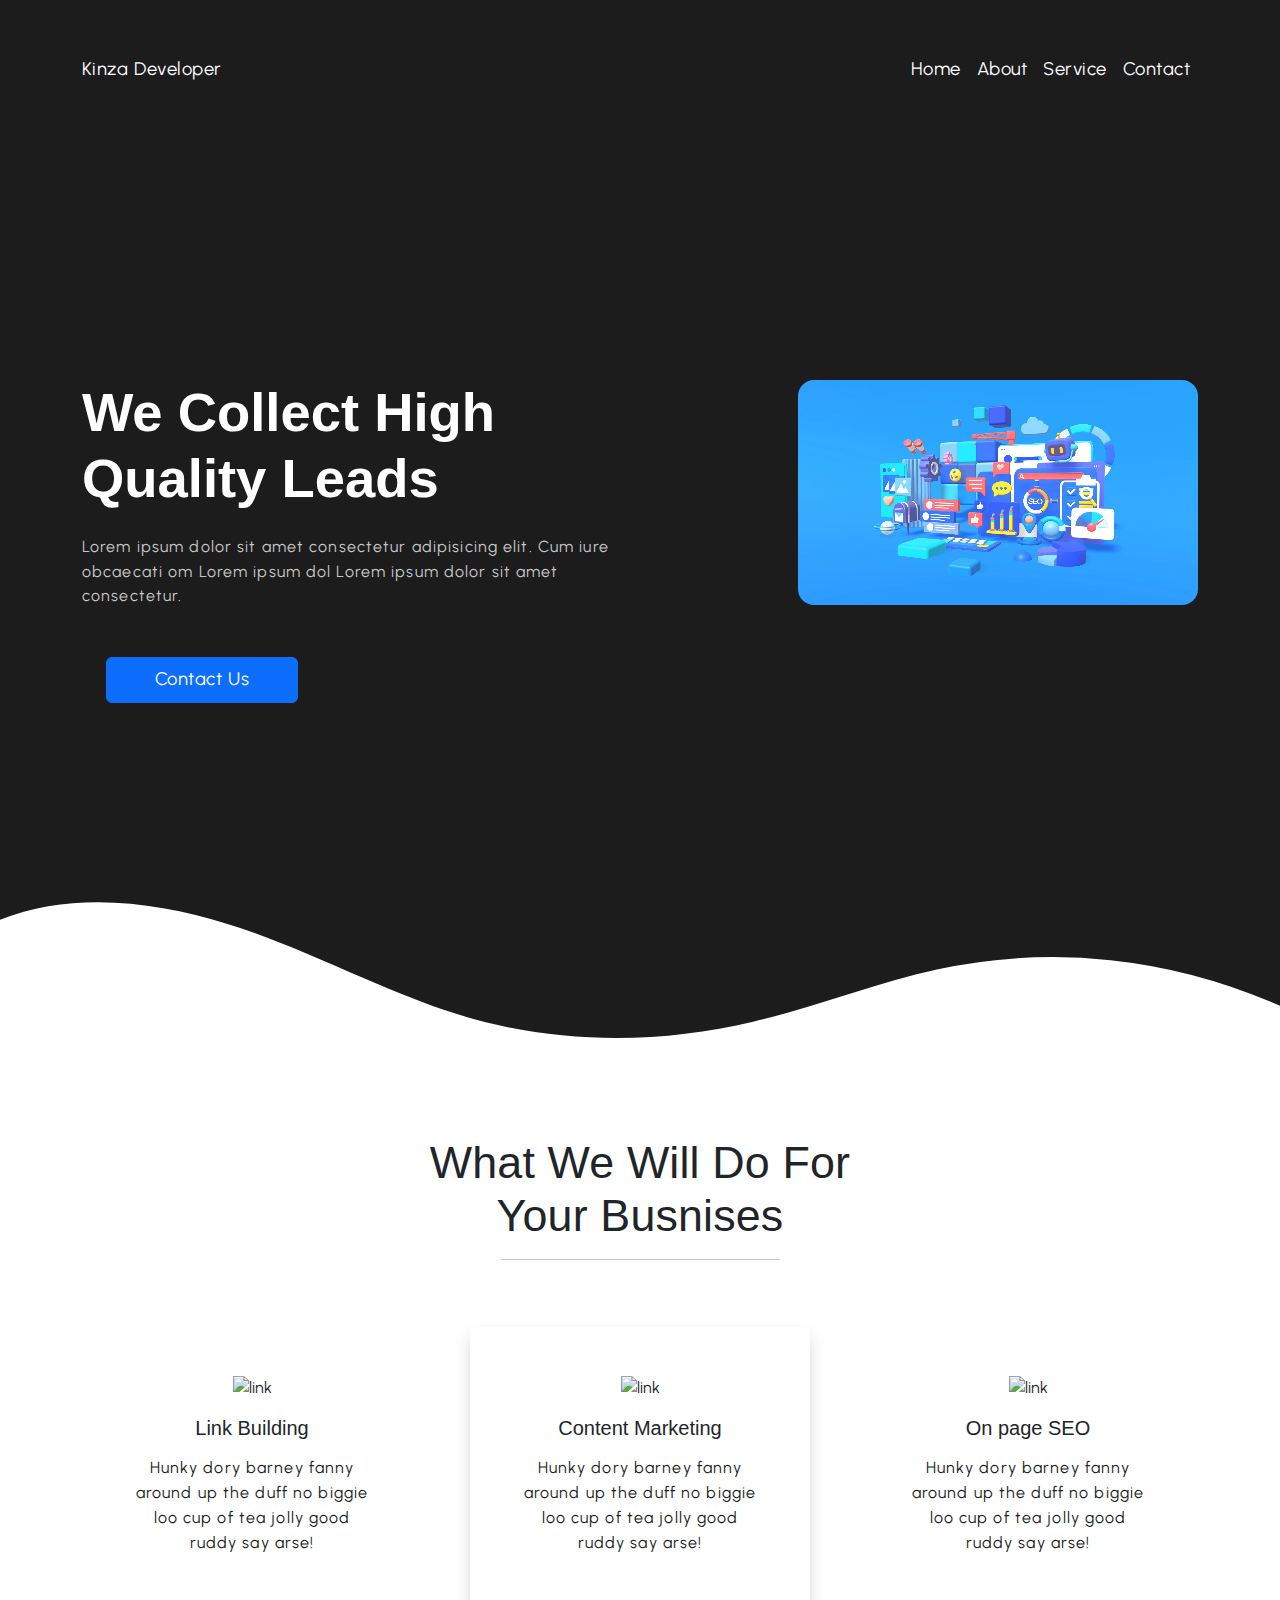
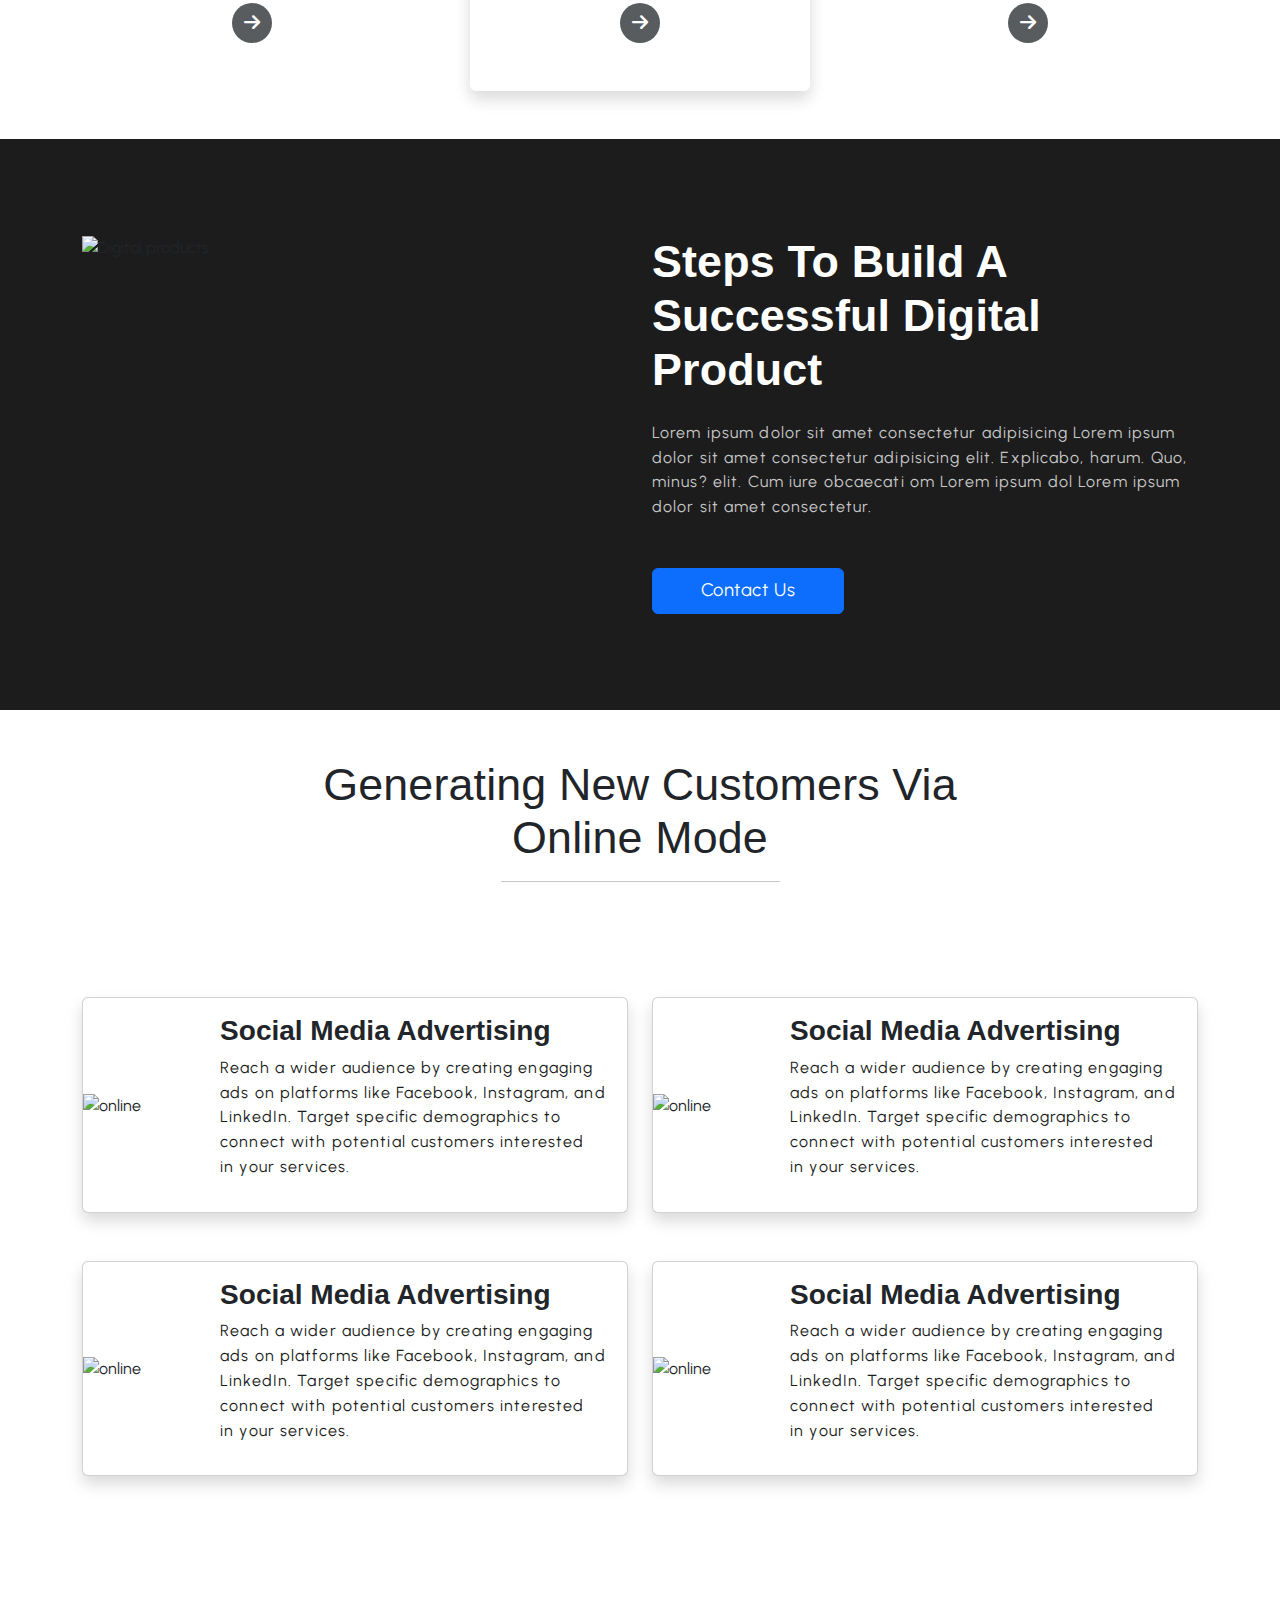
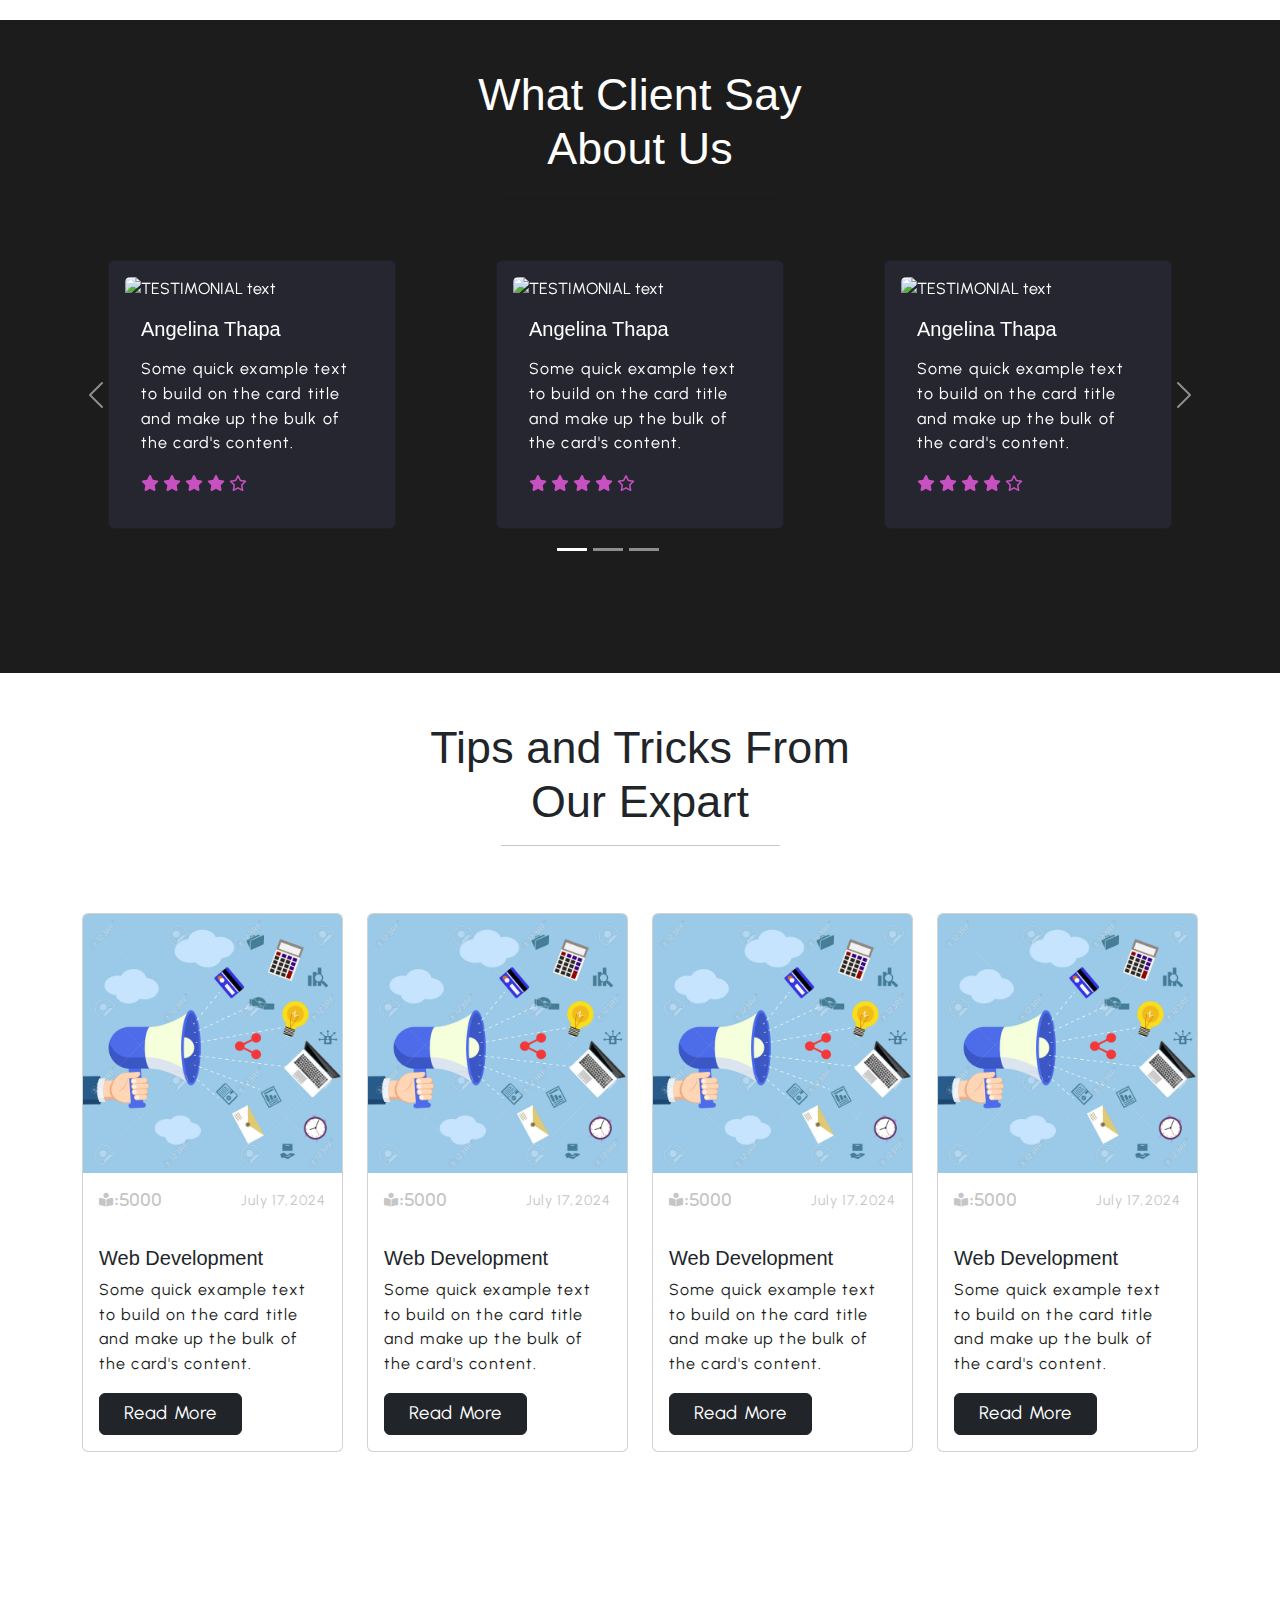
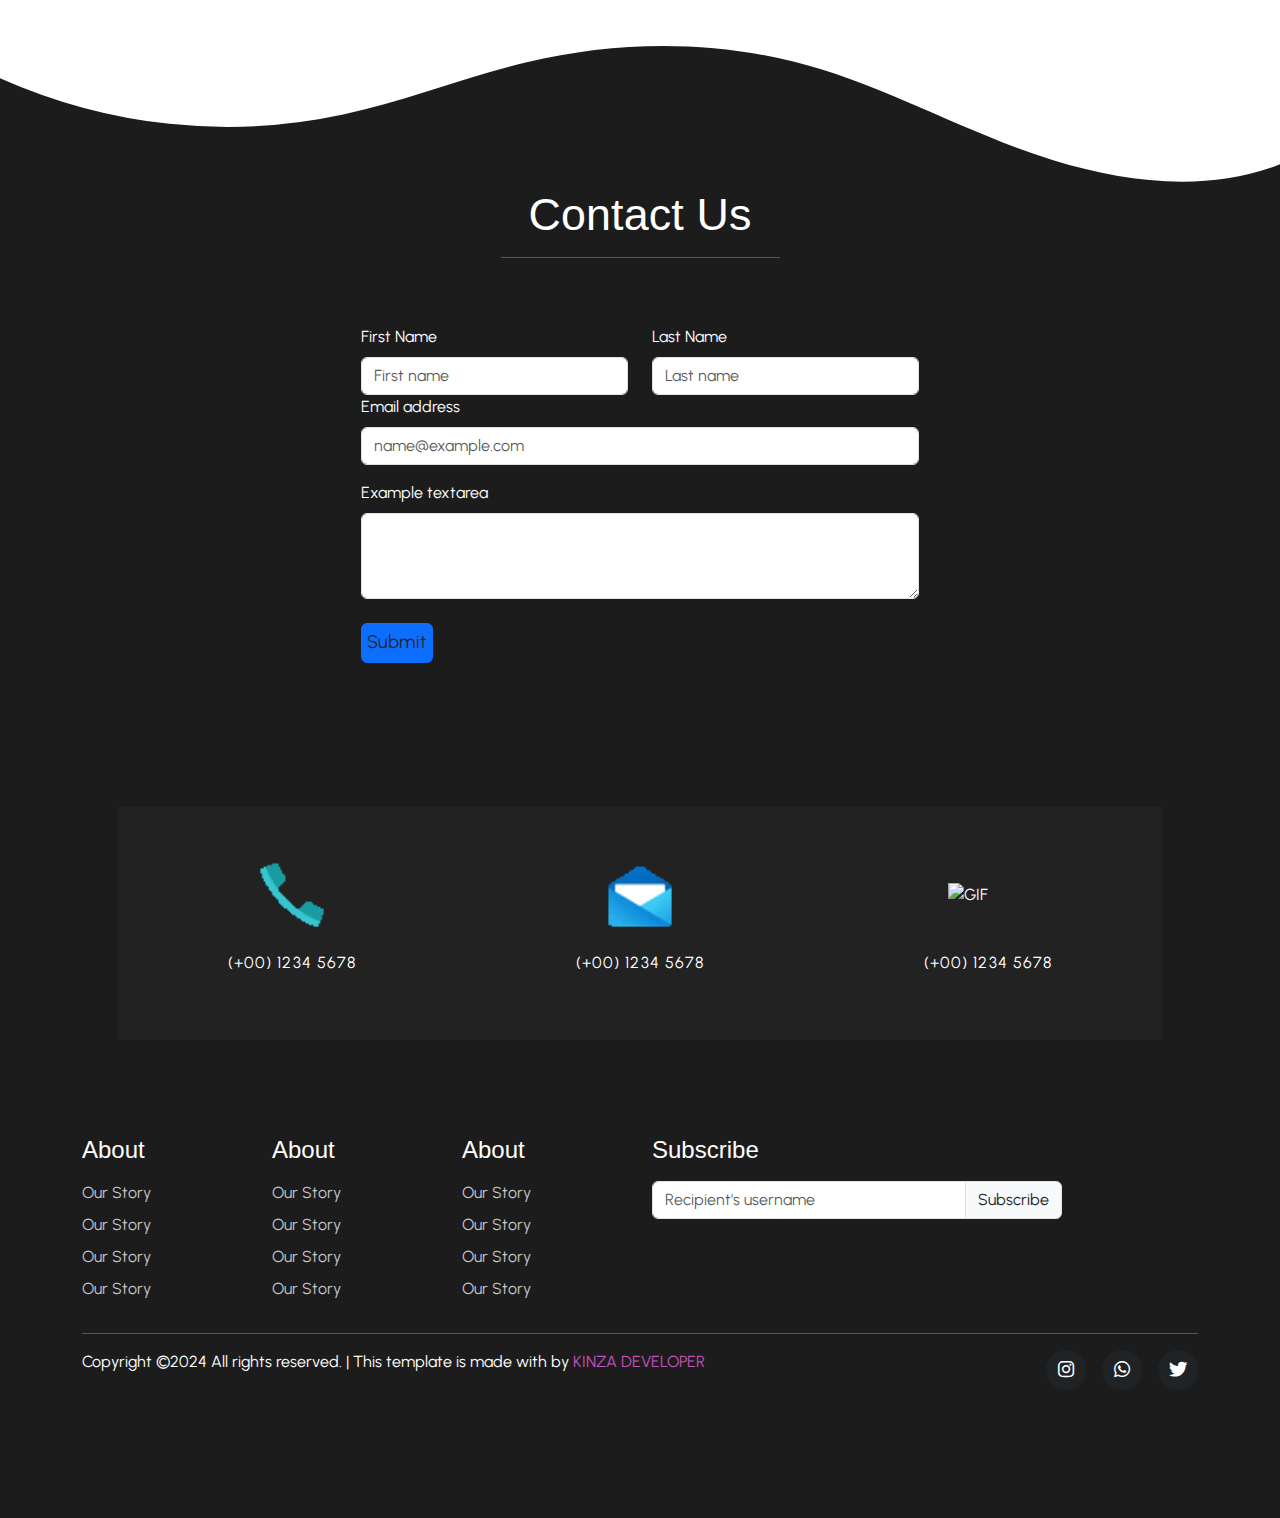
==== index.html @ 083bad45 "initiate the project" ====
<!DOCTYPE html>
<html lang="en">

<head>
    <meta charset="UTF-8">
    <meta name="viewport" content="width=device-width, initial-scale=1.0">
    <title>Bootstrap website</title>
    <!-- STYLE LINK CSS -->
    <link rel="stylesheet" href="assets/css/styles.css">
    <!-- STYLE LINK CSS -->

    <!-- BOOTSTRAP CDN LINK -->
    <link href="https://cdn.jsdelivr.net/npm/bootstrap@5.3.3/dist/css/bootstrap.min.css" rel="stylesheet"
        integrity="sha384-QWTKZyjpPEjISv5WaRU9OFeRpok6YctnYmDr5pNlyT2bRjXh0JMhjY6hW+ALEwIH" crossorigin="anonymous">
    <!-- BOOTSTRAP CDN LINK -->

    <!-- FONT AWESOM -->
    <link rel="stylesheet" href="https://cdnjs.cloudflare.com/ajax/libs/font-awesome/6.5.2/css/all.min.css">
    <!-- FONT AWESOM -->

    <!-- GOOGLE FONT LINK-->
    <link rel="preconnect" href="https://fonts.googleapis.com">
    <link rel="preconnect" href="https://fonts.gstatic.com" crossorigin>
    <link href="https://fonts.googleapis.com/css2?family=Urbanist:ital,wght@0,100..900;1,100..900&display=swap"
        rel="stylesheet">
    <!-- GOOGLE FONT LINK-->
</head>

<body>
    <!-- NAVBAR START -->
    <nav class="navbar navbar-expand-lg bg-color py-5 pt-lg-5">
        <div class="container">
            <a class="navbar-brand text-white" href="#">Kinza Developer</a>
            <button class="navbar-toggler" type="button" data-bs-toggle="collapse"
                data-bs-target="#navbarSupportedContent" aria-controls="navbarSupportedContent" aria-expanded="false"
                aria-label="Toggle navigation">
                <span class="navbar-toggler-icon"></span>
            </button>
            <div class="collapse navbar-collapse" id="navbarSupportedContent">
                <ul class="navbar-nav ms-auto mb-2 mb-lg-0">
                    <li class="nav-item">
                        <a class="nav-link active" aria-current="page" href="/Home.html">Home</a>
                    </li>
                    <li class="nav-item">
                        <a class="nav-link text-capitalize" href="/About.html">About</a>
                    </li>

                    <li class="nav-item">
                        <a class="nav-link text-capitalize" href="#online-section">Service</a>
                    </li>

                    <li class="nav-item">
                        <a class="nav-link text-capitalize" href="./contact.html">Contact</a>
                    </li>
                </ul>
            </div>
        </div>
    </nav>
    <!-- NAVBAR END -->

    <!-- HERO SECTION START -->
    <section class="bg-main bg-color hero-section">
        <div class="container">
            <div class="row mb-5">
                <div
                    class="mt-5 mt-lg-0 text-center text-lg-start order-lg-0 order-1 col-12 col-md-12 col-lg-6 d-flex flex-column justify-content-center align-item-start">
                    <h1 class="text-capitalize fw-bolder text-white">We collect high quality leads</h1>
                    <p class="mt-3 mb-5 para-width text-light-grey">Lorem ipsum dolor sit amet consectetur adipisicing
                        elit. Cum iure obcaecati om Lorem ipsum dol
                        Lorem ipsum dolor sit amet consectetur.</p>
                    <div class="text-center w-100 text-md-start">
                        <button class="text-capitalize btn btn-primary px-5 py-2 mt-0 mx-4 mb-5" data-bs-toggle="tooltip"
                            data-bs-title="contact us">contact us</button>
                    </div>
                </div>
                <!-- HERO SECTION IMAGE -->
                <div class="col-12 col-md-12 col-lg-6 order-lg-1 order-0">
                    <div class="text-center text-lg-end">
                        <video autoplay loop muted class="hero-video-section">
                            <source src="assets/imgs/hero.mp4" type="video/mp4">
                            <img src="assets/imgs/fallback.jpg" alt="Your browser does not support the video tag">
                        </video>

                    </div>
                </div>
                <!-- HERO SECTION IMAGE -->
            </div>
        </div>
        </div>
        <!-- SHAPE DIVIDER -->
        <div class="custom-shape-divider-bottom-1721116298">
            <svg data-name="Layer 1" xmlns="http://www.w3.org/2000/svg" viewBox="0 0 1200 120"
                preserveAspectRatio="none">
                <path
                    d="M321.39,56.44c58-10.79,114.16-30.13,172-41.86,82.39-16.72,168.19-17.73,250.45-.39C823.78,31,906.67,72,985.66,92.83c70.05,18.48,146.53,26.09,214.34,3V0H0V27.35A600.21,600.21,0,0,0,321.39,56.44Z"
                    class="shape-fill"></path>
            </svg>
        </div>
        <!-- SHAPE DIVIDER -->
    </section>
    <!-- HERO SECTION END -->



    <!-- SERVICES SECTION START -->
    <section class="services-section">
        <div class="container text-center common-title fw-bold">
            <h2 class="common-heading">What We Will Do For <br>Your Busnises</h2>
            <hr class="w-25 mx-auto">
        </div>
        <div class="container mt-5">
            <div class="row g-5">
                <div class="col-12 col-lg-4 col-md-12">
                    <div class="text-center card-box rounded-2 p-5">
                        <img src="assets/imgs/link.gif" alt="link" class="img-fluid" width="200px">
                        <h5 class="my-3 fw-normal">Link Building</h5>
                        <p class="mb-5"> Hunky dory barney fanny around up the duff no biggie loo cup of tea jolly good
                            ruddy say arse!
                        </p>
                        </p>
                        <div class="d-flex align-items-center justify-content-center">
                            <a href="#services"
                                class="icon-span rounded-circle d-flex align-items-center justify-content-center">
                                <i class="fa-solid fa-arrow-right"></i>
                            </a>
                        </div>
                    </div>
                </div>
                <div class="col-12 col-lg-4 col-md-12">
                    <div class="text-center card-box rounded-2 p-5 shadow">
                        <img src="assets/imgs/speaker.gif" alt="link" class="img-fluid" width="200px">
                        <h5 class="my-3 fw-normal">Content Marketing</h5>
                        <p class="mb-5"> Hunky dory barney fanny around up the duff no biggie loo cup of tea jolly good
                            ruddy say arse!
                        </p>
                        </p>
                        <div class="d-flex align-items-center justify-content-center">
                            <a href="#services"
                                class="icon-span rounded-circle d-flex align-items-center justify-content-center">
                                <i class="fa-solid fa-arrow-right"></i>
                            </a>
                        </div>
                    </div>
                </div>
                <div class="col-12 col-lg-4 col-md-12">
                    <div class="text-center card-box rounded-2 p-5">
                        <img src="assets/imgs/seo.gif" alt="link" class="img-fluid" width="200px">
                        <h5 class="my-3 fw-normal">On page SEO</h5>
                        <p class="mb-5"> Hunky dory barney fanny around up the duff no biggie loo cup of tea jolly good
                            ruddy say arse!
                        </p>
                        </p>
                        <div class="d-flex align-items-center justify-content-center">
                            <a href="#services"
                                class="icon-span rounded-circle d-flex align-items-center justify-content-center">
                                <i class="fa-solid fa-arrow-right"></i>
                            </a>
                        </div>
                    </div>
                </div>
            </div>
        </div>
    </section>
    <!-- SERVICES SECTION END-->

    <!-- DIGITAL PRODUCT SHOWCASE START -->
    <section class="bg-color more-info-section">
        <div class="container">
            <div class="row">
                <!-- HERO SECTION IMAGE -->
                <div class="col-12 col-md-12 col-lg-6 img-section">
                    <figure>
                        <img src="assets/imgs/phone.gif" alt="Digital products" class="img-fluid">
                    </figure>
                </div>

                <!-- HERO SECTION IMAGE -->
                <div class="col-12 col-md-12 col-lg-6 d-flex flex-column justify-content-center align-item-start">
                    <h1 class="text-capitalize fw-bolder text-white common-heading">Steps To Build A Successful Digital
                        Product</h1>
                    <p class="mt-3 mb-5 para-width text-light-grey">Lorem ipsum dolor sit amet consectetur adipisicing
                        Lorem ipsum dolor sit amet consectetur adipisicing elit. Explicabo, harum. Quo, minus?
                        elit. Cum iure obcaecati om Lorem ipsum dol
                        Lorem ipsum dolor sit amet consectetur.</p>
                    <div class="text-center w-100 text-md-start">
                        <button class="text-capitalize btn btn-primary px-5 py-2" data-bs-toggle="tooltip"
                            data-bs-title="contact us">contact us</button>
                    </div>
                </div>

            </div>
        </div>
        </div>
    </section>

    <!-- DIGITAL PRODUCT SHOWCASE END -->
    <!-- ONLINE MODE SECTION START -->
    <section class="common-section busnises-section" id="online-section">
        <div class="container text-center common-title fw-bold ">
            <h2 class="common-heading">Generating New Customers Via <br>Online Mode</h2>
            <hr class="w-25 mx-auto">
        </div>
        <div class="container">
            <div class="row ">
                <div class="col-lg-6 col-sm-12 col-md-12">
                    <div class="card mt-5 shadow">
                        <div class="d-flex align-items-center justify-content-center  py-3">
                            <div class="card-img">
                                <img src="assets/imgs/phone.gif" alt="online" class="img-fluid">
                            </div>
                            <div class="card-content">
                                <h3 class="text-capitalize fw-bold">Social Media Advertising</h3>
                                <p>Reach a wider audience by creating engaging ads on platforms like Facebook, Instagram,
                                    and LinkedIn. Target specific demographics to connect with potential customers
                                    interested in your services.</p>
                            </div>
                        </div>
                    </div>
                    <div class="card mt-5 shadow">
                        <div class="d-flex align-items-center justify-content-center  py-3">
                            <div class="card-img">
                                <img src="assets/imgs/phone.gif" alt="online" class="img-fluid">
                            </div>
                            <div class="card-content">
                                <h3 class="text-capitalize fw-bold">Social Media Advertising</h3>
                                <p>Reach a wider audience by creating engaging ads on platforms like Facebook, Instagram,
                                    and LinkedIn. Target specific demographics to connect with potential customers
                                    interested in your services.</p>
                            </div>
                        </div>
                    </div>
                </div>
                <div class="col-lg-6">
                    <div class="card mt-5 shadow">
                        <div class="d-flex align-items-center justify-content-center  py-3">
                            <div class="card-img">
                                <img src="assets/imgs/phone.gif" alt="online" class="img-fluid">
                            </div>
                            <div class="card-content">
                                <h3 class="text-capitalize fw-bold">Social Media Advertising</h3>
                                <p>Reach a wider audience by creating engaging ads on platforms like Facebook, Instagram,
                                    and LinkedIn. Target specific demographics to connect with potential customers
                                    interested in your services.</p>
                            </div>
                        </div>
                    </div>
                    <div class="card mt-5 shadow">
                        <div class="d-flex align-items-center justify-content-center  py-3">
                            <div class="card-img">
                                <img src="assets/imgs/phone.gif" alt="online" class="img-fluid">
                            </div>
                            <div class="card-content">
                                <h3 class="text-capitalize fw-bold">Social Media Advertising</h3>
                                <p>Reach a wider audience by creating engaging ads on platforms like Facebook, Instagram,
                                    and LinkedIn. Target specific demographics to connect with potential customers
                                    interested in your services.</p>
                            </div>
                        </div>
                    </div>
                </div>
            </div>
        </div>
        </div>
    </section>
    <!-- ONLINE MODE SECTION START -->
    <!-- TESTIMONIAL SECTION START -->
    <section class="common-section mb-5 pt-5 bg-color">
        <div class="container text-center common-title fw-bold ">
            <h2 class="common-heading text-white">What Client Say <br>About Us</h2>
            <hr class="w-25 mx-auto">
        </div>
        <div id="carouselExampleIndicators" class="carousel slide">
            <div class="carousel-indicators" style="bottom: -3rem; width: 65%;">
                <button type="button" data-bs-target="#carouselExampleIndicators" data-bs-slide-to="0" class="active"
                    aria-current="true" aria-label="Slide 1"></button>
                <button type="button" data-bs-target="#carouselExampleIndicators" data-bs-slide-to="1"
                    aria-label="Slide 2"></button>
                <button type="button" data-bs-target="#carouselExampleIndicators" data-bs-slide-to="2"
                    aria-label="Slide 3"></button>
            </div>
            <div class="carousel-inner">
                <div class="carousel-item active">
                    <div class="container">
                        <div class="row g-5">

                            <div class="col-12 col-lg-4">
                                <div class="d-flex justify-content-center align-items-center">
                                    <div class="card p-3" style="width: 18rem;">
                                        <img src="https://images.pexels.com/photos/3763188/pexels-photo-3763188.jpeg?auto=compress&cs=tinysrgb&w=1260&h=750&dpr=1"
                                            width="150px" class="card-img-top" alt="TESTIMONIAL text">
                                        <div class="card-body">
                                            <h5 class="card-title mb-3">Angelina Thapa</h5>
                                            <p class="card-text">Some quick example text to build on the card title and
                                                make up the bulk of the card's content.</p>
                                            <div class="mt-3">
                                                <i class="fa-solid fa-star"></i>
                                                <i class="fa-solid fa-star"></i>
                                                <i class="fa-solid fa-star"></i>
                                                <i class="fa-solid fa-star"></i>
                                                <i class="far fa-star"></i>
                                            </div>
                                        </div>
                                    </div>
                                </div>
                            </div>
                            <div class="col-12 col-lg-4">
                                <div class="d-flex justify-content-center align-items-center">
                                    <div class="card p-3" style="width: 18rem;">
                                        <img src="https://images.pexels.com/photos/3763188/pexels-photo-3763188.jpeg?auto=compress&cs=tinysrgb&w=1260&h=750&dpr=1"
                                            width="150px" class="card-img-top" alt="TESTIMONIAL text">
                                        <div class="card-body">
                                            <h5 class="card-title mb-3">Angelina Thapa</h5>
                                            <p class="card-text">Some quick example text to build on the card title and
                                                make up the bulk of the card's content.</p>
                                            <div class="mt-3">
                                                <i class="fa-solid fa-star"></i>
                                                <i class="fa-solid fa-star"></i>
                                                <i class="fa-solid fa-star"></i>
                                                <i class="fa-solid fa-star"></i>
                                                <i class="far fa-star"></i>
                                            </div>
                                        </div>
                                    </div>
                                </div>
                            </div>
                            <div class="col-12 col-lg-4">
                                <div class="d-flex justify-content-center align-items-center">
                                    <div class="card p-3" style="width: 18rem;">
                                        <img src="https://images.pexels.com/photos/3763188/pexels-photo-3763188.jpeg?auto=compress&cs=tinysrgb&w=1260&h=750&dpr=1"
                                            width="150px" class="card-img-top" alt="TESTIMONIAL text">
                                        <div class="card-body">
                                            <h5 class="card-title mb-3">Angelina Thapa</h5>
                                            <p class="card-text">Some quick example text to build on the card title and
                                                make up the bulk of the card's content.</p>
                                            <div class="mt-3">
                                                <i class="fa-solid fa-star"></i>
                                                <i class="fa-solid fa-star"></i>
                                                <i class="fa-solid fa-star"></i>
                                                <i class="fa-solid fa-star"></i>
                                                <i class="far fa-star"></i>
                                            </div>
                                        </div>
                                    </div>
                                </div>
                            </div>
                        </div>
                    </div>
                </div>
                <div class="carousel-item">
                    <div class="container">
                        <div class="row g-5">

                            <div class="col-12 col-lg-4">
                                <div class="d-flex justify-content-center align-items-center">
                                    <div class="card p-3" style="width: 18rem;">
                                        <img src="https://images.pexels.com/photos/3763188/pexels-photo-3763188.jpeg?auto=compress&cs=tinysrgb&w=1260&h=750&dpr=1"
                                            width="150px" class="card-img-top" alt="TESTIMONIAL text">
                                        <div class="card-body">
                                            <h5 class="card-title mb-3">Angelina Thapa</h5>
                                            <p class="card-text">Some quick example text to build on the card title and
                                                make up the bulk of the card's content.</p>
                                            <div class="mt-3">
                                                <i class="fa-solid fa-star"></i>
                                                <i class="fa-solid fa-star"></i>
                                                <i class="fa-solid fa-star"></i>
                                                <i class="fa-solid fa-star"></i>
                                                <i class="far fa-star"></i>
                                            </div>
                                        </div>
                                    </div>
                                </div>
                            </div>
                            <div class="col-12 col-lg-4">
                                <div class="d-flex justify-content-center align-items-center">
                                    <div class="card p-3" style="width: 18rem;">
                                        <img src="https://images.pexels.com/photos/3763188/pexels-photo-3763188.jpeg?auto=compress&cs=tinysrgb&w=1260&h=750&dpr=1"
                                            width="150px" class="card-img-top" alt="TESTIMONIAL text">
                                        <div class="card-body">
                                            <h5 class="card-title mb-3">Angelina Thapa</h5>
                                            <p class="card-text">Some quick example text to build on the card title and
                                                make up the bulk of the card's content.</p>
                                            <div class="mt-3">
                                                <i class="fa-solid fa-star"></i>
                                                <i class="fa-solid fa-star"></i>
                                                <i class="fa-solid fa-star"></i>
                                                <i class="fa-solid fa-star"></i>
                                                <i class="far fa-star"></i>
                                            </div>
                                        </div>
                                    </div>
                                </div>
                            </div>
                            <div class="col-12 col-lg-4">
                                <div class="d-flex justify-content-center align-items-center">
                                    <div class="card p-3" style="width: 18rem;">
                                        <img src="https://images.pexels.com/photos/3763188/pexels-photo-3763188.jpeg?auto=compress&cs=tinysrgb&w=1260&h=750&dpr=1"
                                            width="150px" class="card-img-top" alt="TESTIMONIAL text">
                                        <div class="card-body">
                                            <h5 class="card-title mb-3">Angelina Thapa</h5>
                                            <p class="card-text">Some quick example text to build on the card title and
                                                make up the bulk of the card's content.</p>
                                            <div class="mt-3">
                                                <i class="fa-solid fa-star"></i>
                                                <i class="fa-solid fa-star"></i>
                                                <i class="fa-solid fa-star"></i>
                                                <i class="fa-solid fa-star"></i>
                                                <i class="far fa-star"></i>
                                            </div>
                                        </div>
                                    </div>
                                </div>
                            </div>
                        </div>
                    </div>
                </div>

                <div class="carousel-item">
                    <div class="container">
                        <div class="row g-5">

                            <div class="col-12 col-lg-4">
                                <div class="d-flex justify-content-center align-items-center">
                                    <div class="card p-3" style="width: 18rem;">
                                        <img src="https://images.pexels.com/photos/3763188/pexels-photo-3763188.jpeg?auto=compress&cs=tinysrgb&w=1260&h=750&dpr=1"
                                            width="150px" class="card-img-top" alt="TESTIMONIAL text">
                                        <div class="card-body">
                                            <h5 class="card-title mb-3">Angelina Thapa</h5>
                                            <p class="card-text">Some quick example text to build on the card title and
                                                make up the bulk of the card's content.</p>
                                            <div class="mt-3">
                                                <i class="fa-solid fa-star"></i>
                                                <i class="fa-solid fa-star"></i>
                                                <i class="fa-solid fa-star"></i>
                                                <i class="fa-solid fa-star"></i>
                                                <i class="far fa-star"></i>
                                            </div>
                                        </div>
                                    </div>
                                </div>
                            </div>
                            <div class="col-12 col-lg-4">
                                <div class="d-flex justify-content-center align-items-center">
                                    <div class="card p-3" style="width: 18rem;">
                                        <img src="https://images.pexels.com/photos/3763188/pexels-photo-3763188.jpeg?auto=compress&cs=tinysrgb&w=1260&h=750&dpr=1"
                                            width="150px" class="card-img-top" alt="TESTIMONIAL text">
                                        <div class="card-body">
                                            <h5 class="card-title mb-3">Angelina Thapa</h5>
                                            <p class="card-text">Some quick example text to build on the card title and
                                                make up the bulk of the card's content.</p>
                                            <div class="mt-3">
                                                <i class="fa-solid fa-star"></i>
                                                <i class="fa-solid fa-star"></i>
                                                <i class="fa-solid fa-star"></i>
                                                <i class="fa-solid fa-star"></i>
                                                <i class="far fa-star"></i>
                                            </div>
                                        </div>
                                    </div>
                                </div>
                            </div>
                            <div class="col-12 col-lg-4">
                                <div class="d-flex justify-content-center align-items-center">
                                    <div class="card p-3" style="width: 18rem;">
                                        <img src="https://images.pexels.com/photos/3763188/pexels-photo-3763188.jpeg?auto=compress&cs=tinysrgb&w=1260&h=750&dpr=1"
                                            width="150px" class="card-img-top" alt="TESTIMONIAL text">
                                        <div class="card-body">
                                            <h5 class="card-title mb-3">Angelina Thapa</h5>
                                            <p class="card-text">Some quick example text to build on the card title and
                                                make up the bulk of the card's content.</p>
                                            <div class="mt-3">
                                                <i class="fa-solid fa-star"></i>
                                                <i class="fa-solid fa-star"></i>
                                                <i class="fa-solid fa-star"></i>
                                                <i class="fa-solid fa-star"></i>
                                                <i class="far fa-star"></i>
                                            </div>
                                        </div>
                                    </div>
                                </div>
                            </div>
                        </div>
                    </div>
                </div>
            </div>
            <button class="carousel-control-prev" type="button" data-bs-target="#carouselExampleIndicators"
                data-bs-slide="prev">
                <span class="carousel-control-prev-icon" aria-hidden="true"></span>
                <span class="visually-hidden">Previous</span>
            </button>
            <button class="carousel-control-next" type="button" data-bs-target="#carouselExampleIndicators"
                data-bs-slide="next">
                <span class="carousel-control-next-icon" aria-hidden="true"></span>
                <span class="visually-hidden">Next</span>
            </button>
        </div>
    </section>
    <!-- TESTIMONIAL SECTION END -->

    <!-- EXPORT PANEL SECTION START -->
    <section class="common-section mb-5 mt-5">
        <div class="container text-center common-title fw-bold">
            <h2 class="common-heading">Tips and Tricks From <br>Our Expart</h2>
            <hr class="w-25 mx-auto">
        </div>
        <div class="container">
            <div class="row g-4">

                <div class="col-12 col-md-6 col-lg-3">
                    <div class="d-flex justify-content-center align-items-center">
                        <div class="card" style="width: 18rem;">
                            <img src="assets/imgs/img3.jpg" class="card-img-top" alt="img">
                            <div class="card-body">
                                <div class="d-flex justify-content-between">
                                    <p class="small text-grey">
                                        <i class="fa-solid fa-book-open-reader">:5000</i>
                                    </p>
                                    <p class="small text-grey">July 17,2024</p>
                                </div>
                                <h5 class="card-title mt-3">Web Development</h5>
                                <p class="card-text mt-2 mb-3">Some quick example text to build on the card title and
                                    make up the bulk of the card's content.</p>
                                <a href="#" class="btn btn-dark px-4">Read More</a>
                            </div>
                        </div>
                    </div>
                </div>
                <div class="col-12 col-md-6 col-lg-3">
                    <div class="d-flex justify-content-center align-items-center">
                        <div class="card" style="width: 18rem;">
                            <img src="assets/imgs/img3.jpg" class="card-img-top" alt="img">
                            <div class="card-body">
                                <div class="d-flex justify-content-between">
                                    <p class="small text-grey">
                                        <i class="fa-solid fa-book-open-reader">:5000</i>
                                    </p>
                                    <p class="small text-grey">July 17,2024</p>
                                </div>
                                <h5 class="card-title mt-3">Web Development</h5>
                                <p class="card-text mt-2 mb-3">Some quick example text to build on the card title and
                                    make up the bulk of the card's content.</p>
                                <a href="#" class="btn btn-dark px-4">Read More</a>
                            </div>
                        </div>
                    </div>
                </div>
                <div class="col-12 col-md-6 col-lg-3">
                    <div class="d-flex justify-content-center align-items-center">
                        <div class="card" style="width: 18rem;">
                            <img src="assets/imgs/img3.jpg" class="card-img-top" alt="img">
                            <div class="card-body">
                                <div class="d-flex justify-content-between">
                                    <p class="small text-grey">
                                        <i class="fa-solid fa-book-open-reader">:5000</i>
                                    </p>
                                    <p class="small text-grey">July 17,2024</p>
                                </div>
                                <h5 class="card-title mt-3">Web Development</h5>
                                <p class="card-text mt-2 mb-3">Some quick example text to build on the card title and
                                    make up the bulk of the card's content.</p>
                                <a href="#" class="btn btn-dark px-4">Read More</a>
                            </div>
                        </div>
                    </div>
                </div>
                <div class="col-12 col-md-6 col-lg-3">
                    <div class="d-flex justify-content-center align-items-center">
                        <div class="card" style="width: 18rem;">
                            <img src="assets/imgs/img3.jpg" class="card-img-top" alt="img">
                            <div class="card-body">
                                <div class="d-flex justify-content-between">
                                    <p class="small text-grey">
                                        <i class="fa-solid fa-book-open-reader">:5000</i>
                                    </p>
                                    <p class="small text-grey">July 17,2024</p>
                                </div>
                                <h5 class="card-title mt-3">Web Development</h5>
                                <p class="card-text mt-2 mb-3">Some quick example text to build on the card title and
                                    make up the bulk of the card's content.</p>
                                <a href="#" class="btn btn-dark px-4">Read More</a>
                            </div>
                        </div>
                    </div>
                </div>
            </div>
        </div>
    </section>
    <!-- EXPORT PANEL SECTION END -->



    <!-- CONTACT SECTION START -->
    <section class="common-section contact-section text-white  pt-5 bg-color">
        <!-- SHAPE DIVIDER -->
        <div class="custom-shape-divider-top-1721213494">
            <svg data-name="Layer 1" xmlns="http://www.w3.org/2000/svg" viewBox="0 0 1200 120"
                preserveAspectRatio="none">
                <path
                    d="M321.39,56.44c58-10.79,114.16-30.13,172-41.86,82.39-16.72,168.19-17.73,250.45-.39C823.78,31,906.67,72,985.66,92.83c70.05,18.48,146.53,26.09,214.34,3V0H0V27.35A600.21,600.21,0,0,0,321.39,56.44Z"
                    class="shape-fill"></path>
            </svg>
        </div>
        <!-- SHAPE DIVIDER -->
        <div class="container text-center common-title fw-bold">
            <h2 class="common-heading">Contact Us</h2>
            <hr class="w-25 mx-auto">
        </div>
        <div class="container">
            <div class="form-section mx-auto">
                <form>
                    <div class="mb-3">
                        <div class="row">
                            <div class="col-lg-6 col-12">
                                <label for="exampleFormUserFirstName" class="form-label">First Name</label>
                                <input type="text" class="form-control" required id="exampleFormControlInput1"
                                    placeholder="First name">
                            </div>
                            <div class="col-lg-6 col-12">
                                <label for="exampleFormUserLastName" class="form-label">Last Name</label>
                                <input type="text" class="form-control" id="exampleFormControlInput1"
                                    placeholder="Last name">
                            </div>
                        </div>
                        <label for="exampleFormControlInput1" class="form-label">Email address</label>
                        <input type="email" class="form-control" id="exampleFormControlInput1"
                            placeholder="name@example.com">
                    </div>
                    <div class="mb-3">
                        <label for="exampleFormControlTextarea1" class="form-label">Example textarea</label>
                        <textarea class="form-control" id="exampleFormControlTextarea1" rows="3"></textarea>
                    </div>
                    <button class="btn mt-2">Submit</button>
                </form>
            </div>
        </div>
    </section>
    <!-- CONTACT SECTION End -->



    <!-- FOOTER SECTION START -->
    <footer class="main-footer-section bg-color">
        <div class="contact-deatils">
            <div class="container px-5">
                <div class="row g-0">

                    <div class="col-lg-4">
                        <div class="contact-div p-5 d-flex flex-column justify-content-center align-items-center">
                            <div class="icon-div d-flex justify-content-center align-items-center rounded-circle mb-3">
                                <img src="assets/imgs/icons8-call.gif" width="130px" alt="GIF" class="img-fluid">
                            </div>
                            <p class="text-white">(+00) 1234 5678 </p>
                        </div>
                    </div>
                    <div class="col-lg-4">
                        <div class="contact-div p-5 d-flex flex-column justify-content-center align-items-center">
                            <div class="icon-div d-flex justify-content-center align-items-center rounded-circle mb-3">
                                <img src="assets/imgs/icons8-mail.gif" width="130px" alt="GIF" class="img-fluid">
                            </div>
                            <p class="text-white">(+00) 1234 5678 </p>
                        </div>
                    </div>
                    <div class="col-lg-4">
                        <div class="contact-div p-5 d-flex flex-column justify-content-center align-items-center">
                            <div class="icon-div d-flex justify-content-center align-items-center rounded-circle mb-3">
                                <img src="assets/imgs/map.gif" width="130px" alt="GIF" class="img-fluid">
                            </div>
                            <p class="text-white">(+00) 1234 5678 </p>
                        </div>
                    </div>
                </div>
            </div>
            <div class="footer-section py-5 text-white">
                <div class="container">
                    <div class="row">
                        <div class="col-lg-2 col-md-6 col-6">
                            <div class="footer-links">
                                <h4 class="text-white mt-5 mb-3">About</h4>
                                <ul class="text-light-grey list-unstyled d-flex flex-column gap-2">
                                    <li>Our Story</li>
                                    <li>Our Story</li>
                                    <li>Our Story</li>
                                    <li>Our Story</li>
                                </ul>
                            </div>
                        </div>
                        <div class="col-lg-2 col-md-6 col-6">
                            <div class="footer-links">
                                <h4 class="text-white mt-5 mb-3">About</h4>
                                <ul class="text-light-grey list-unstyled d-flex flex-column gap-2">
                                    <li>Our Story</li>
                                    <li>Our Story</li>
                                    <li>Our Story</li>
                                    <li>Our Story</li>
                                </ul>
                            </div>
                        </div>
                        <div class="col-lg-2 col-md-6 col-6">
                            <div class="footer-links">
                                <h4 class="text-white mt-5 mb-3">About</h4>
                                <ul class="text-light-grey list-unstyled d-flex flex-column gap-2">
                                    <li>Our Story</li>
                                    <li>Our Story</li>
                                    <li>Our Story</li>
                                    <li>Our Story</li>
                                </ul>
                            </div>
                        </div>
                        <div class="col-lg-6 col-md-6 col-12">
                            <div class="footer-links">
                                <h4 class="mt-5 mb-3 text-white">Subscribe</h4>
                                <div class="input-group mb-3 w-75">
                                    <div class="input-group mb-3">
                                        <input type="text" class="form-control" placeholder="Recipient's username"
                                            aria-label="Recipient's username" aria-describedby="basic-addon2">
                                        <span class="input-group-text" id="basic-addon2">Subscribe</span>
                                    </div>
                                </div>
                            </div>
                        </div>
                    </div>
                </div>
                <div class="container">
                    <hr class="container mx-auto">
                    <div class="row">

                        <div class="col-lg-8 col-12">
                            Copyright ©2024 All rights reserved. | This template is made with by <span
                                class="bg-theme">KINZA DEVELOPER</span>
                        </div>
                        <div class="col-md-4 col-12">
                            <div
                                class="d-flex flex-row justify-content-center justify-content-lg-end gap-3 mt-lg-0 mt-3">
                                <a href="https://www.linkedin.com/Kinza Ubaidullah/" target="_blank"
                                    class="icon-span d-flex align-items-center justify-content-center rounded-circle mb-3">
                                    <i class="fa-brands fa-instagram"></i>
                                </a>
                                <a href="https://www.linkedin.com/Kinza Ubaidullah/" target="_blank"
                                    class="icon-span d-flex align-items-center justify-content-center rounded-circle mb-3">
                                    <i class="fa-brands fa-whatsapp"></i>
                                </a>
                                <a href="https://www.linkedin.com/Kinza Ubaidullah/" target="_blank"
                                    class="icon-span d-flex align-items-center justify-content-center rounded-circle mb-3">
                                    <i class="fa-brands fa-twitter"></i>
                                </a>
                            </div>
                        </div>
                    </div>
                </div>
            </div>
        </div>

    </footer>
    <!-- FOOTER SECTION ENDS -->






















    <!-- BOOTSTRAP CDN LINK -->
    <script src="https://cdn.jsdelivr.net/npm/bootstrap@5.3.3/dist/js/bootstrap.bundle.min.js"
        integrity="sha384-YvpcrYf0tY3lHB60NNkmXc5s9fDVZLESaAA55NDzOxhy9GkcIdslK1eN7N6jIeHz"
        crossorigin="anonymous"></script>
    <!-- BOOTSTRAP CDN LINK -->
    <!-- TOOLTIPS LINK -->
    <script>
        const tooltipTriggerList = document.querySelectorAll('[data-bs-toggle="tooltip"]')
        const tooltipList = [...tooltipTriggerList].map(tooltipTriggerEl => new bootstrap.Tooltip(tooltipTriggerEl))
    </script>
    <!-- TOOLTIPS LINK -->
</body>

</html>
---- assets/css/styles.css ----
*{
    margin: 0;
    padding: 0;
    box-sizing: border-box;
    font-family: 'Urbanist', sans-serif;
}
:root{
    --bs-dark-color:#1a1d20;
    --bs-dark-primary:#1c1c1c;
    --bs-main-color:#fff;
    --bs-primary-color:#c6c6c6;
    --bs-secondary-color:#29af9c;
    --bs-supporting-color:#C850C0;
}
h1,h2,h3,h4,h5{
    font-family: 'Lexend Daca',sans-serif;
    color: var(--bs-dark-color);
}
h1{
    font-size: 3.8rem;
}
h2{
    line-height: 3rem;
    font-weight: 600;
    font-size: 3.4rem;
}
p{
    margin: 0;
    font-weight: 400;
    font-size: 1rem;
    color: var(--bs-dark-color);
    letter-spacing: 0.07rem;
    line-height: 1.55rem;
    font-synthesis: none;
    text-rendering: optimizeLegibility;
}
a{
    text-decoration: none;
}
li{
    list-style: none;
}
button, a{
    font-size: 1.15rem!important;
    letter-spacing: 0.03rem;
    word-spacing: 0.1rem;
}
.common-heading{
    font-weight: 500;
    font-size: 2.8rem;
    letter-spacing: 0.01rem!important;
}
.common-title{
    margin-bottom: 4.2rem;
}
.common-section{
    padding: 0 0 9rem 0;
}
/* NAVBAR STYLE */
.nav-link{
    color: var(--bs-main-color)!important;
    font-weight: bold;
}
.nav-link:hover{
    color: var(--bs-primary-color)!important;
}
/* NAVBAR STYLE */




/* HERO SECTION */
.hero-section .container{
    display: grid;
    height: inherit;
    place-items: center;
}
.hero-section h1{
    font-size: 3.4rem;
}
.bg-main{
    height: 100vh;
    width: 100%;
    position: relative;
}
.bg-color{
    background-color: var(--bs-dark-primary);
}
.text-light-grey{
    color: var(--bs-primary-color);
}
.hero-video-section{
    width: 30rem;
    border-radius: 2rem;
}
@media screen and (max-width:1400px){
    .hero-video-section{
        width: 25rem;
        border-radius: 1rem;
    }
}
@media screen and (max-width:1200px){
    .hero-section{
        height: 80vh;

    }
    .hero-video-section{
        width: 23rem;
        border-radius: 1rem;

    }
    .btn{
        margin-top: -63px;
    }
}
@media screen and (max-width: 998px) {

    h1{
        font-size: 2.4rem;
    }

    section .common-heading{
        font-size: 2rem;
    }

    section  .para-width{
        width:  auto;
    }
   
    .hero-section{
        height: 100vh;
    }

    .navbar-toggler{
        border-color: var( --bs-main-color);
    }

    .navbar-toggler-icon{
        background-color: var( --bs-main-color);
    }

}

/* SHAPE DIVIDER START */
.custom-shape-divider-bottom-1721116298 {
    position: absolute;
    bottom: 0;
    left: 0;
    width: 100%;
    overflow: hidden;
    line-height: 0;
    transform: rotate(180deg);
}

.custom-shape-divider-bottom-1721116298 svg {
    position: relative;
    display: block;
    width: calc(100% + 1.3px);
    height: 150px;
}

.custom-shape-divider-bottom-1721116298 .shape-fill {
    fill: #FFFFFF;
}
/* SHAPE DIVIDER END */


/* SERVICES SECTION START */
.services-section{
    padding: 6rem 0 3rem 0;
}
.icon-span{
    width: 2.5rem;
    height: 2.5rem;
    background-color: var(--bs-secondary-color);
    color: var(--bs-main-color);
    text-decoration: none;
    
}
.card-box:hover{
    box-shadow: rgba(149 , 157 ,165 , 0.2)0 8px 24px;
}
/* SERVICES SECTION END */

/* MORE INFO SECTION START */
.more-info-section{
    background-image: linear-gradient(rgba(22,22,22,0.7), rgba(22,22,22,0.9)),url("https://images.pexels.com/photos/316093/pexels-photo-316093.jpeg?auto=compress&cs=tinysrgb&w=1260&h=750&dpr=1");
    background-size: cover;
    background-repeat: no-repeat;
    background-attachment: fixed;
    background-position: center;
    overflow: hidden;
    padding: 6rem 0;
}
.more-info-section .img-section{
    position: relative;
}
.more-info-section .img-section img{
    width: 70%;
}
/* MORE INFO SECTION END */


/* ONLINE MODE SECTION START */
.busnises-section{
    padding-top: 3rem;
}
/* ONLINE MODE SECTION END */


/* TESTIMONIAL SECTION START */
.carousel .card{
    background-color: #262631;
    color: var(--bs-main-color);
    transition: all 0.3s linear;
}
.carousel-inner .card p{
    color: var(--bs-main-color);
}
.carousel-inner .card:hover{
    background-color: var(--bs-main-color);
    color: var(--bs-dark-color);
}
.carousel-inner .card:hover p{
    color: var(--bs-dark-color);
}
.fa-star{
    color: var(--bs-supporting-color);
}

/* TESTIMONIAL SECTION END */


/* EXPERT PANEL START */
.text-grey{
    color:var(--bs-primary-color);
}
.text-light-grey{
    color: var(--bs-primary-color);
}
/* EXPERT PANEL END */


/* CONTACT SECTION START */
.contact-section{
    position: relative;
}
.contact-section .common-title{
    padding-top: 6rem;
}
.contact-section .form-section{
    width: 50%;
}
.form-section button.btn{
    border-radius: 6px;
    padding: 5px;
    background-color: var(--bs-blue);
    border: 1px solid var(--bs-blue);
    font-weight: 400;
}

/* FOOTER SECTION START */
.main-footer-section{
    padding: 0 0 4rem 0;
    color: var(--bs-main-color);
}
.contact-div{
    background-color: #222;
}
.icon-div{
    width: 5rem;
    height: 5rem;
}
.icon-span .fa-brands, .fb{
    color: var(--bs-main-color);
}
.icon- {
    width: 2.5rem;
    height: 2.5rem;
    background-color: #1089ff;
    color: var( --bs-main-color);
}
.bg-theme{
    color: var(--bs-supporting-color);
    /* font-weight: bold; */
}
/* FOOTER SECTION ENDs */




/* MEDIA QUERIES FOR RESPONSIVE STARTS */
@media screen and (max-width:998px){
    .navbar-toggler{
        border-color: var(--bs-main-color);
    }
    .navbar-toggler-icon{
        color: var(--bs-main-color);
    }
    h1{
        font-size: 2.4rem;
    }
    h2{
        font-size: 1.8rem;
        line-height: 2.4rem;
    }
    .more-info-section{
        text-align: center;
    }
    section .common-heading{
        font-size: 2rem;
    }
    section .para-width{
        width: auto;
    }
    .hero-section{
        height: 100vh;
    }
}
@media screen and (max-width:1200px){
    .hero-video-section{
        width: 20rem;
        border-radius: 1rem;
    }
    .carousel .carousel-indicator{
        bottom: -8rem;
    }
}
/* MEDIA QUERIES FOR RESPONSIVE ENDS */











/* SHAPE DIVIDER CODE */
.custom-shape-divider-top-1721213494 {
    position: absolute;
    top: 0;
    left: 0;
    width: 100%;
    overflow: hidden;
    line-height: 0;
}

.custom-shape-divider-top-1721213494 svg {
    position: relative;
    display: block;
    width: calc(100% + 1.3px);
    height: 150px;
}

.custom-shape-divider-top-1721213494 .shape-fill {
    fill: #FFFFFF;
}
/* SHAPE DIVIDER CODE */



/* CONTACT SECTION ENd */
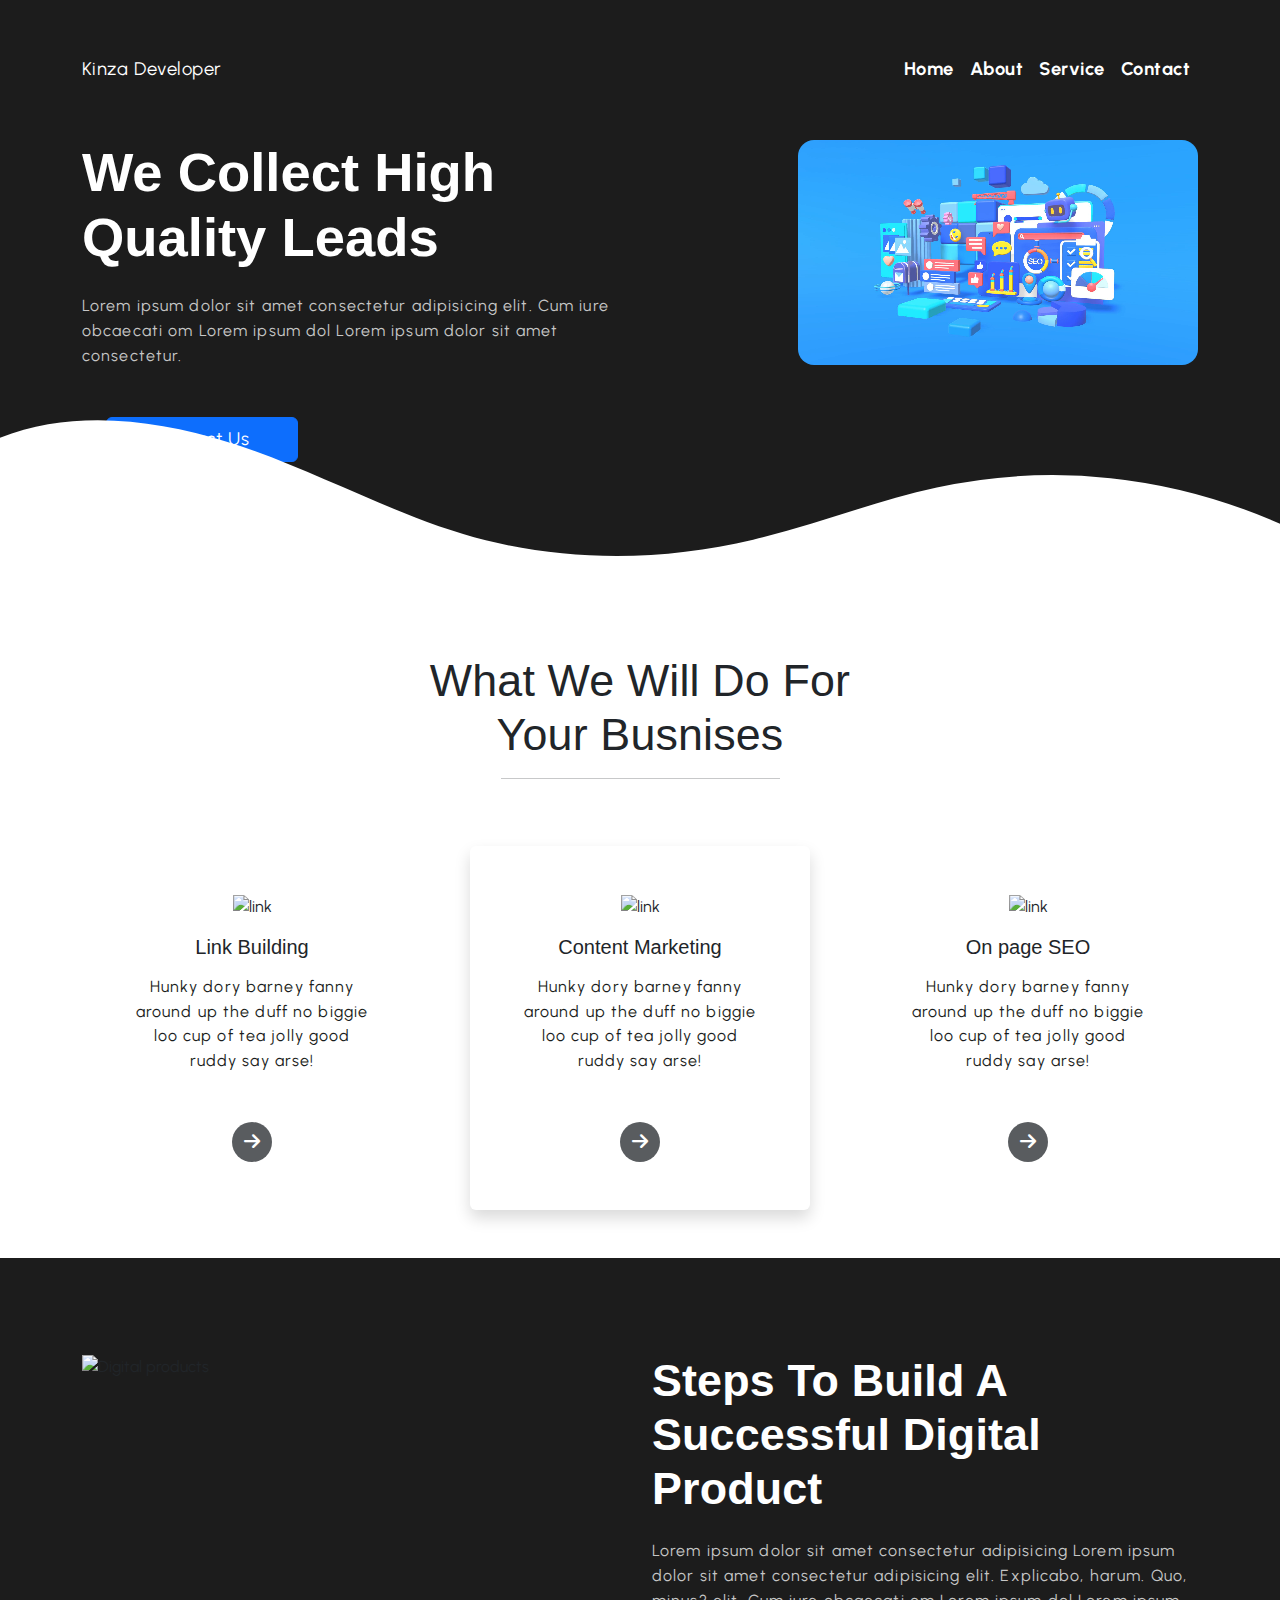
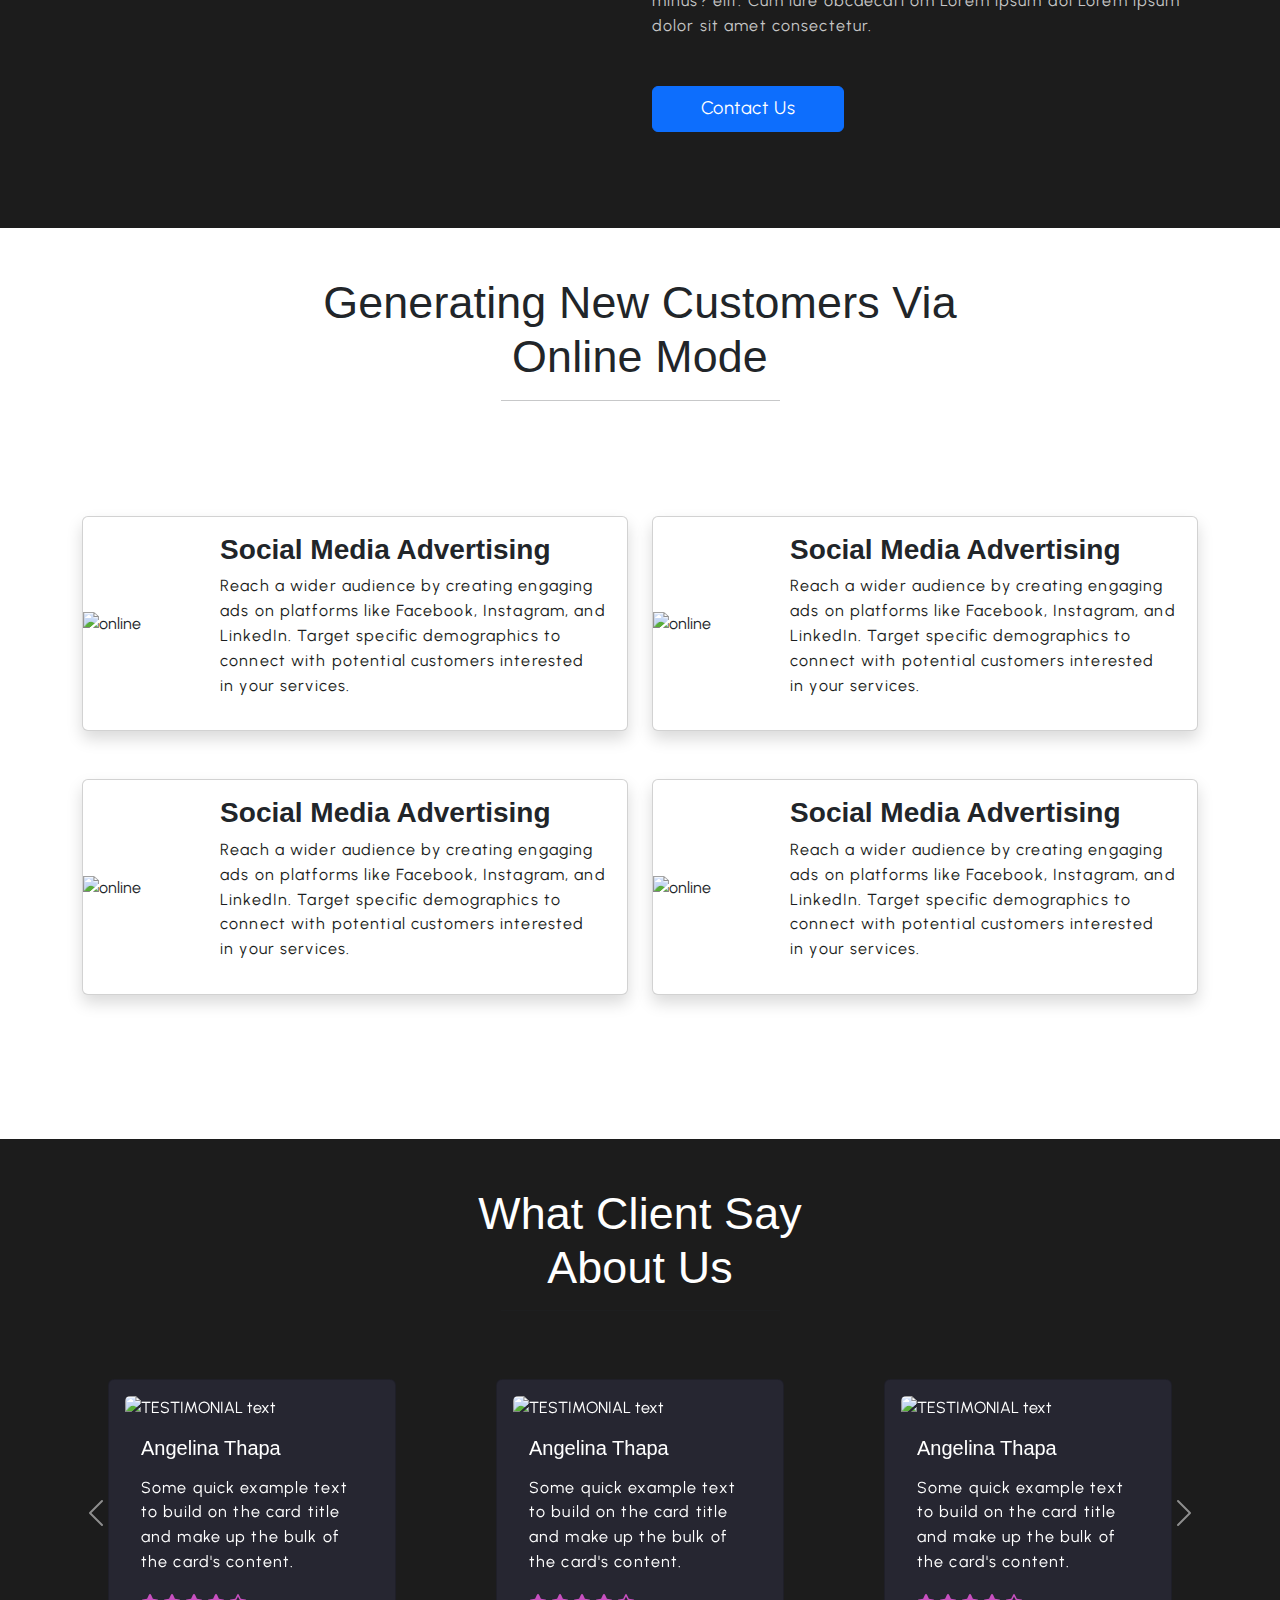
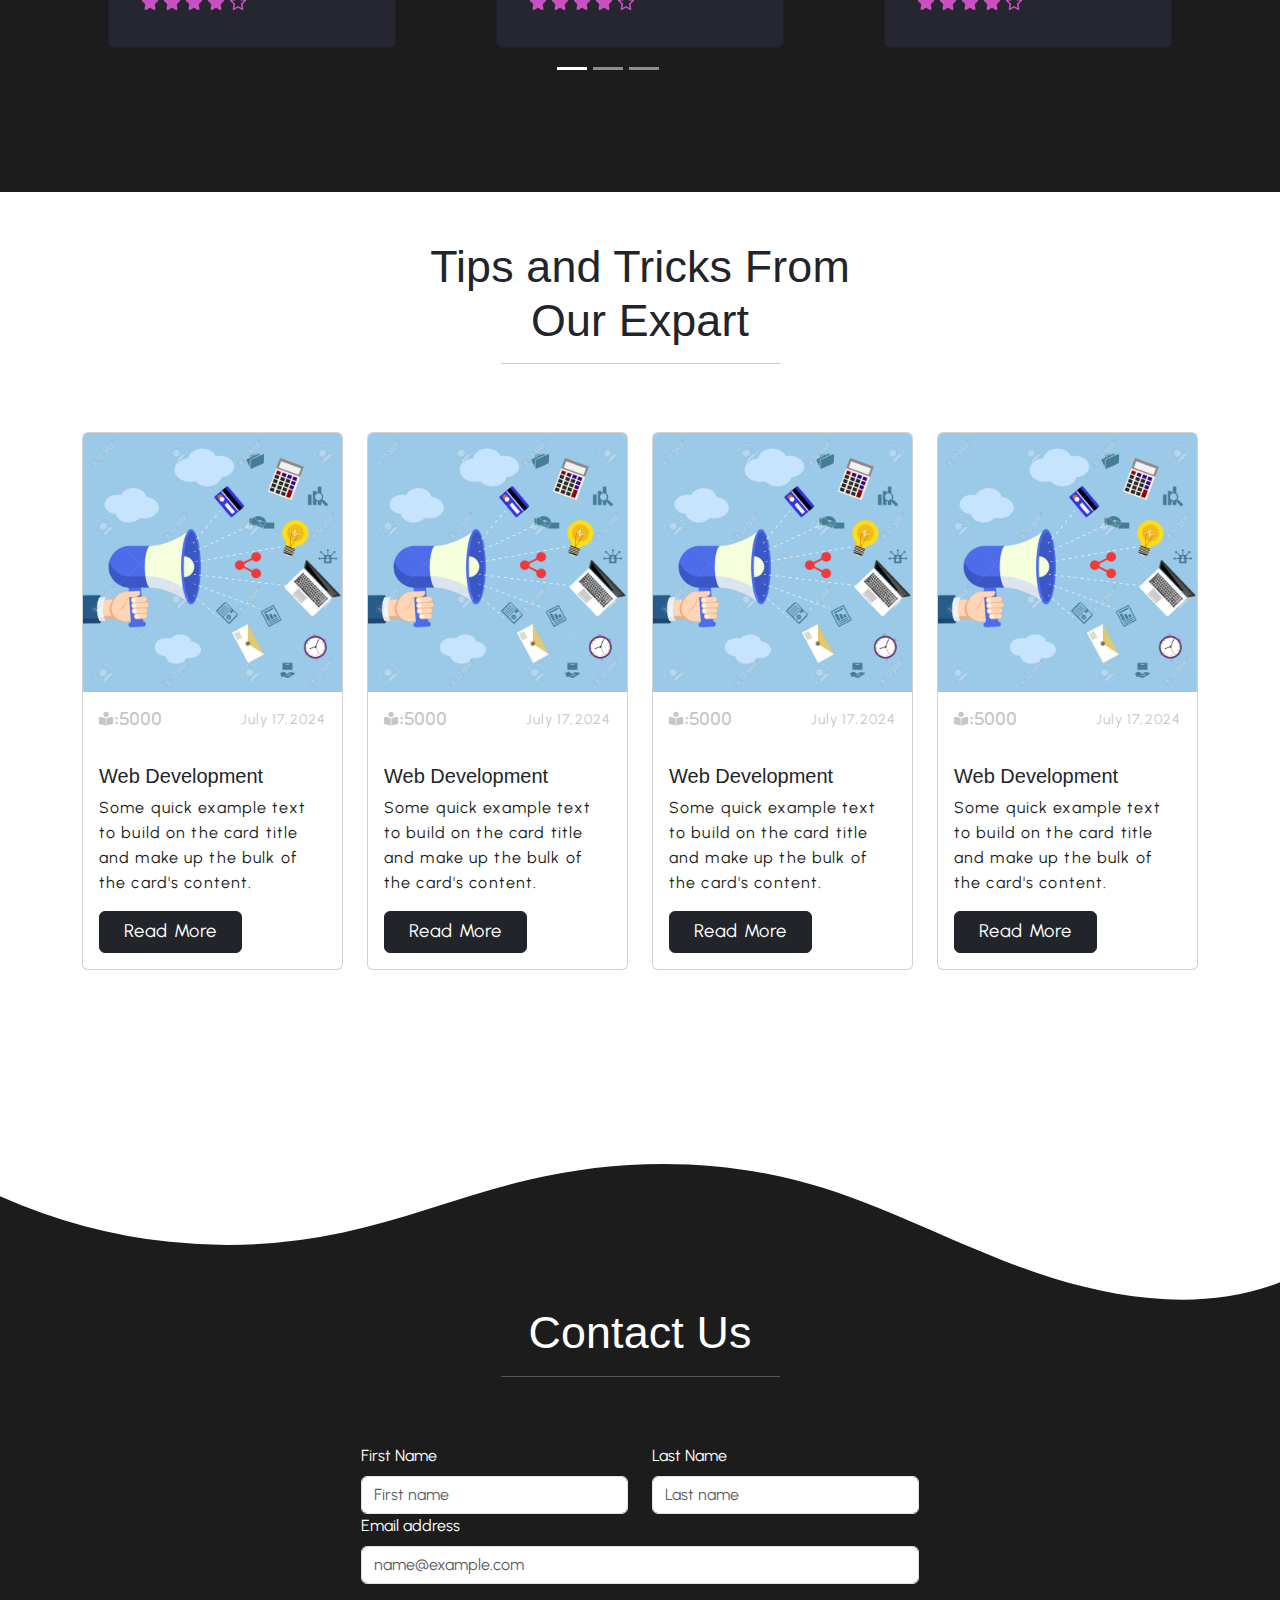
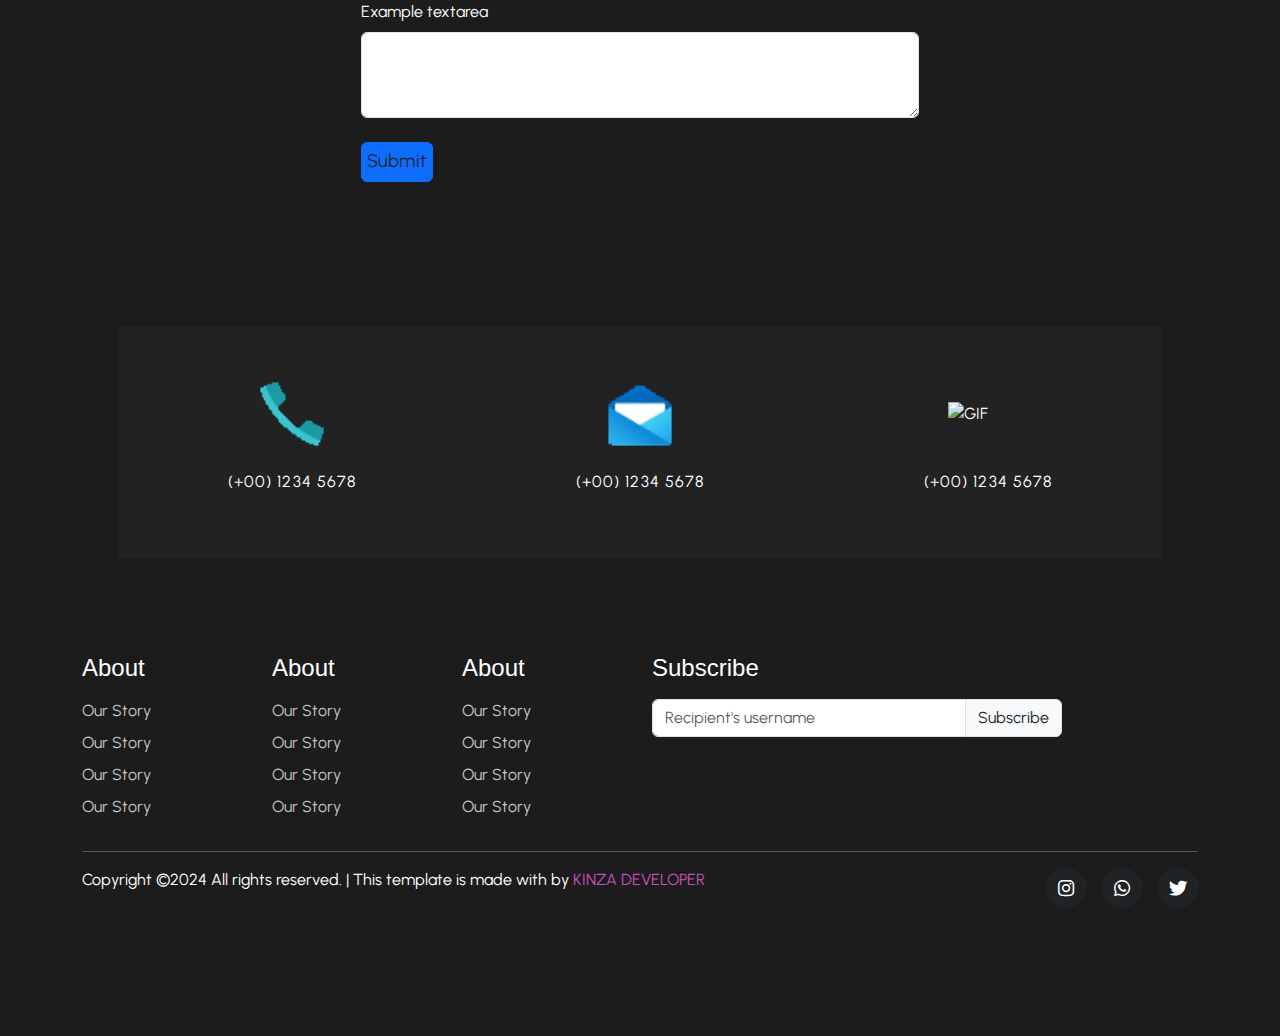
==== commit 9c13842b: "new changes" ====
--- a/index.html
+++ b/index.html
@@ -5,6 +5,7 @@
     <meta charset="UTF-8">
     <meta name="viewport" content="width=device-width, initial-scale=1.0">
     <title>Bootstrap website</title>
+    <link rel="icon" href="assets/imgs/link.png">
     <!-- STYLE LINK CSS -->
     <link rel="stylesheet" href="assets/css/styles.css">
     <!-- STYLE LINK CSS -->
@@ -39,10 +40,10 @@
             <div class="collapse navbar-collapse" id="navbarSupportedContent">
                 <ul class="navbar-nav ms-auto mb-2 mb-lg-0">
                     <li class="nav-item">
-                        <a class="nav-link active" aria-current="page" href="/Home.html">Home</a>
+                        <a class="nav-link active" aria-current="page" href="#home">Home</a>
                     </li>
                     <li class="nav-item">
-                        <a class="nav-link text-capitalize" href="/About.html">About</a>
+                        <a class="nav-link text-capitalize" href="#about">About</a>
                     </li>
 
                     <li class="nav-item">
--- a/assets/css/styles.css
+++ b/assets/css/styles.css
@@ -57,11 +57,11 @@
     padding: 0 0 9rem 0;
 }
 /* NAVBAR STYLE */
-.nav-link{
+.navbar .nav-link{
     color: var(--bs-main-color)!important;
     font-weight: bold;
 }
-.nav-link:hover{
+.navbar .nav-link:hover{
     color: var(--bs-primary-color)!important;
 }
 /* NAVBAR STYLE */
@@ -79,7 +79,7 @@
     font-size: 3.4rem;
 }
 .bg-main{
-    height: 100vh;
+    height: 100%;
     width: 100%;
     position: relative;
 }
@@ -102,16 +102,18 @@
 @media screen and (max-width:1200px){
     .hero-section{
         height: 80vh;
-
+    }
+    .hero-section button .btn{
+        margin-top: 12rem;
     }
     .hero-video-section{
         width: 23rem;
         border-radius: 1rem;
 
     }
-    .btn{
+    /* .btn{
         margin-top: -63px;
-    }
+    } */
 }
 @media screen and (max-width: 998px) {
 
@@ -128,9 +130,11 @@
     }
    
     .hero-section{
-        height: 100vh;
-    }
-
+        height: 100%;
+    }
+    .hero-section h1{
+        font-size: 2rem;
+    }
     .navbar-toggler{
         border-color: var( --bs-main-color);
     }
@@ -140,7 +144,11 @@
     }
 
 }
-
+@media screen and (max-width: 337px){
+    .hero-section h1{
+        font-size: 1.5rem;
+    }
+}
 /* SHAPE DIVIDER START */
 .custom-shape-divider-bottom-1721116298 {
     position: absolute;
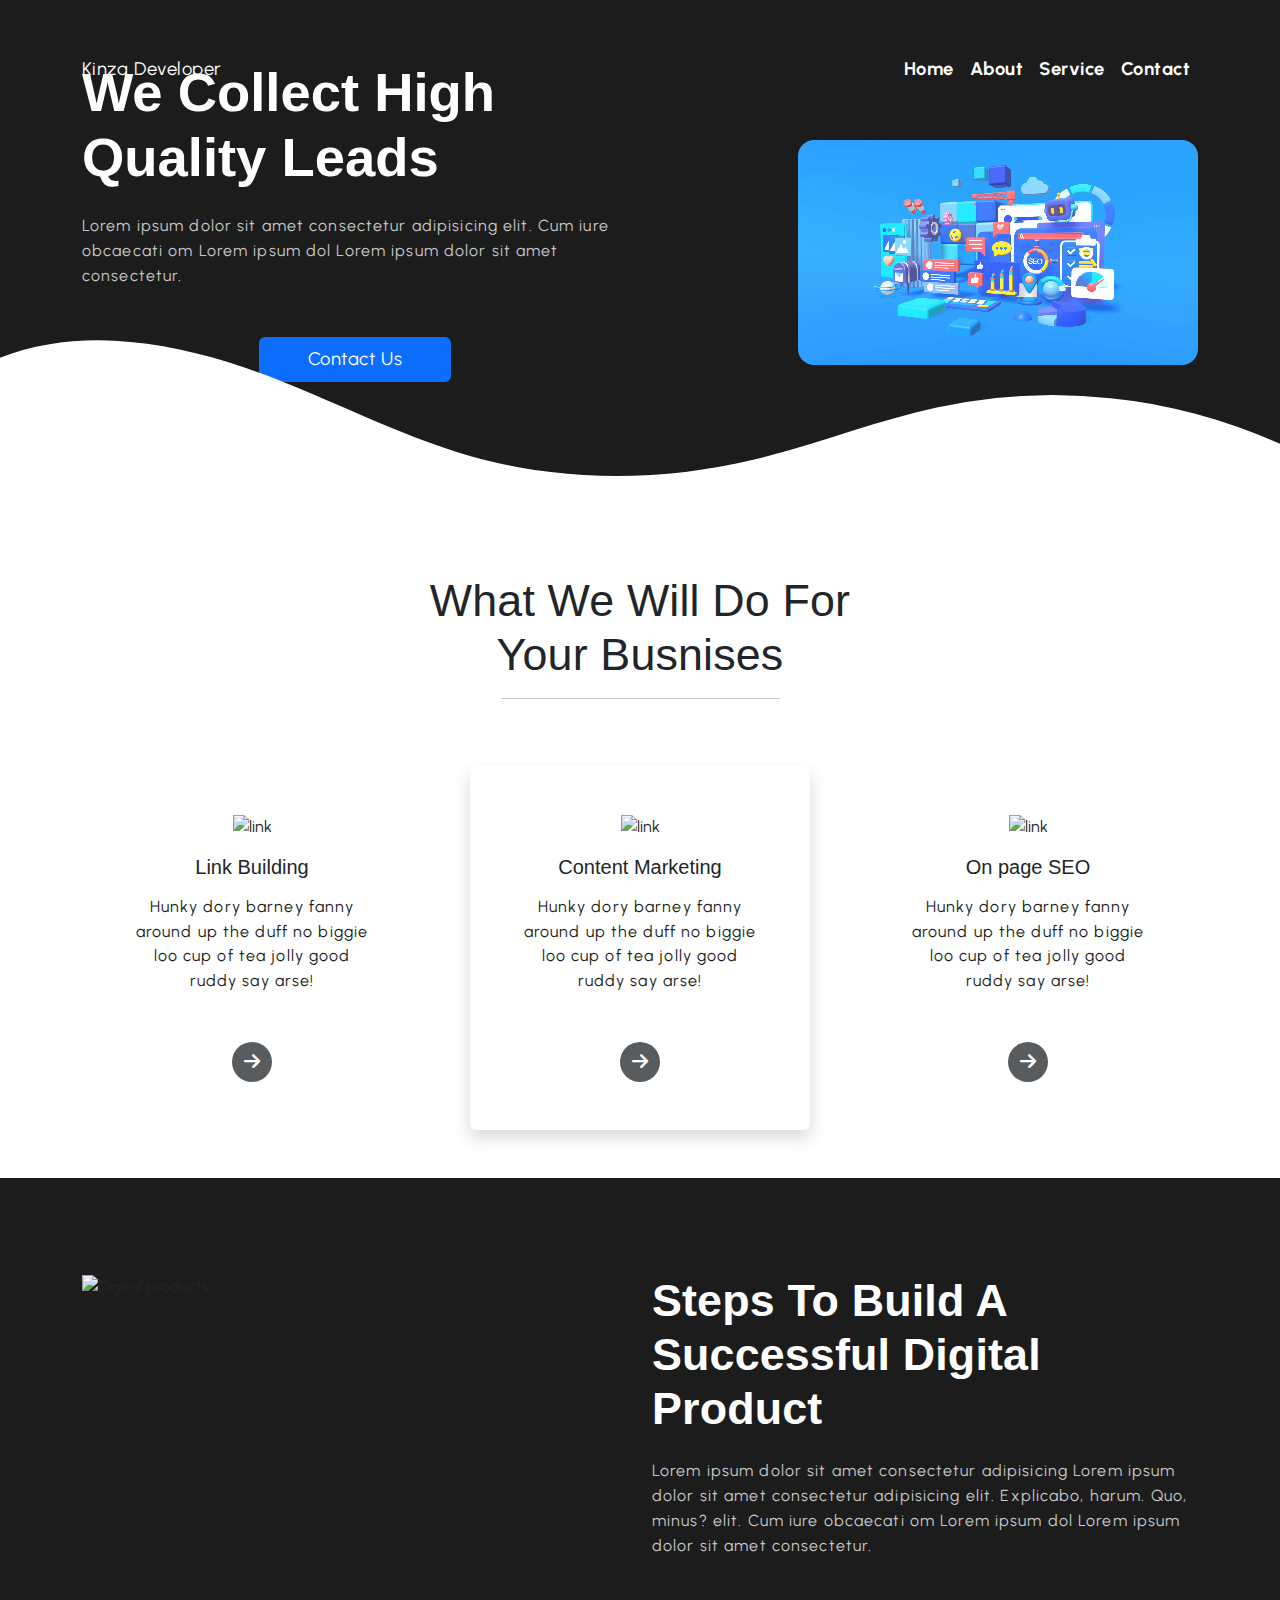
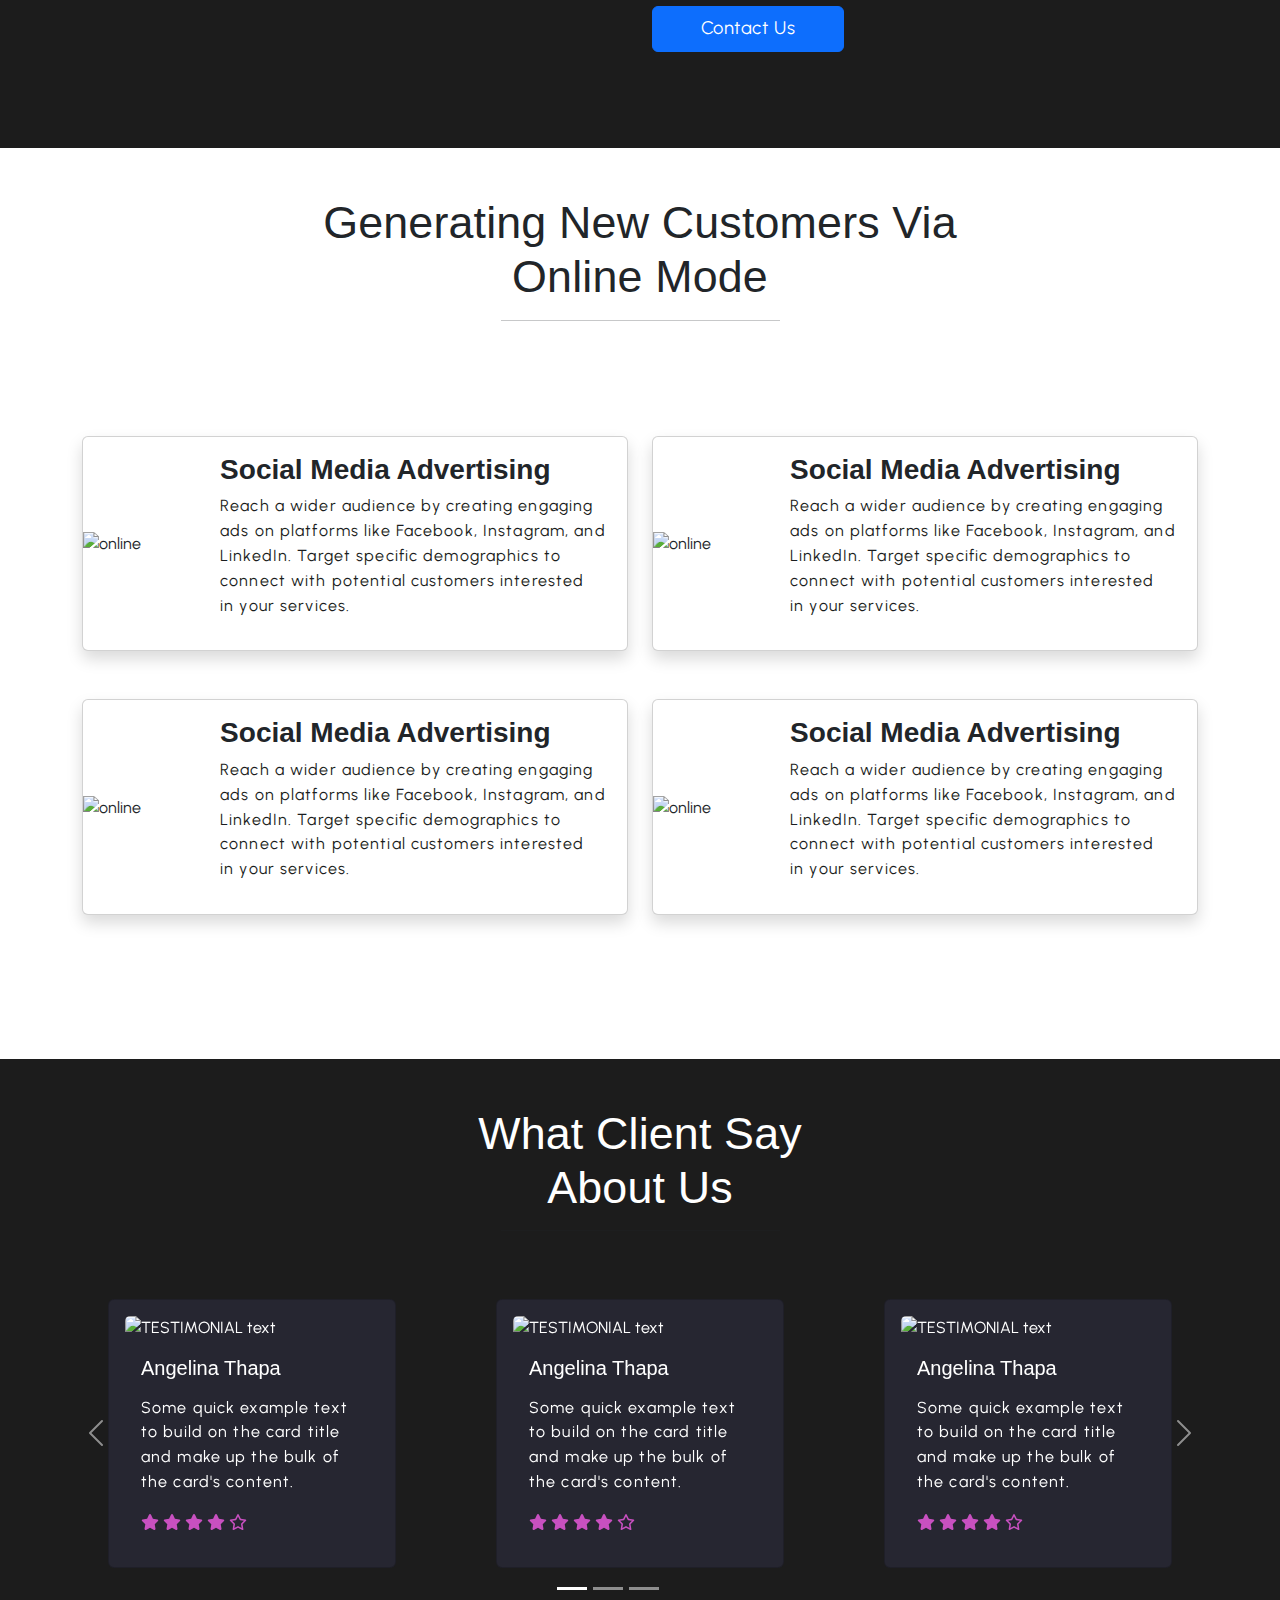
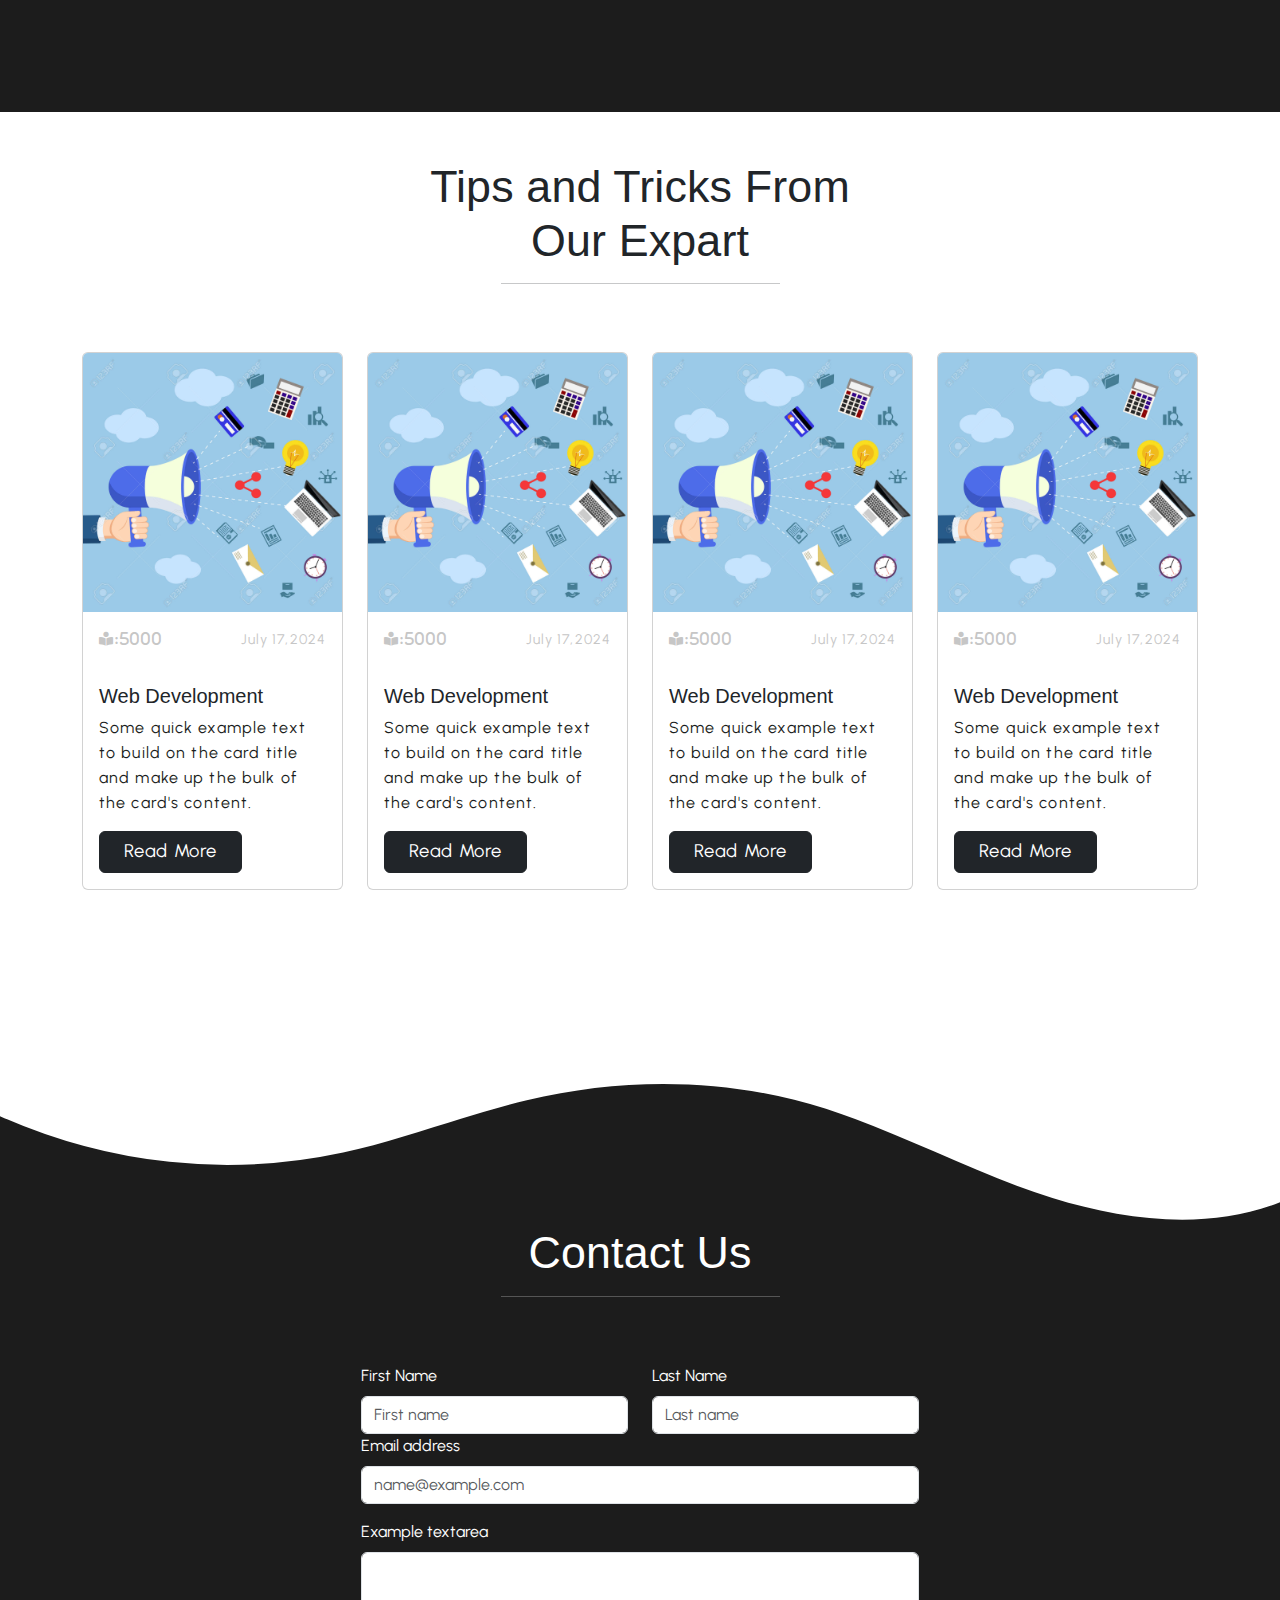
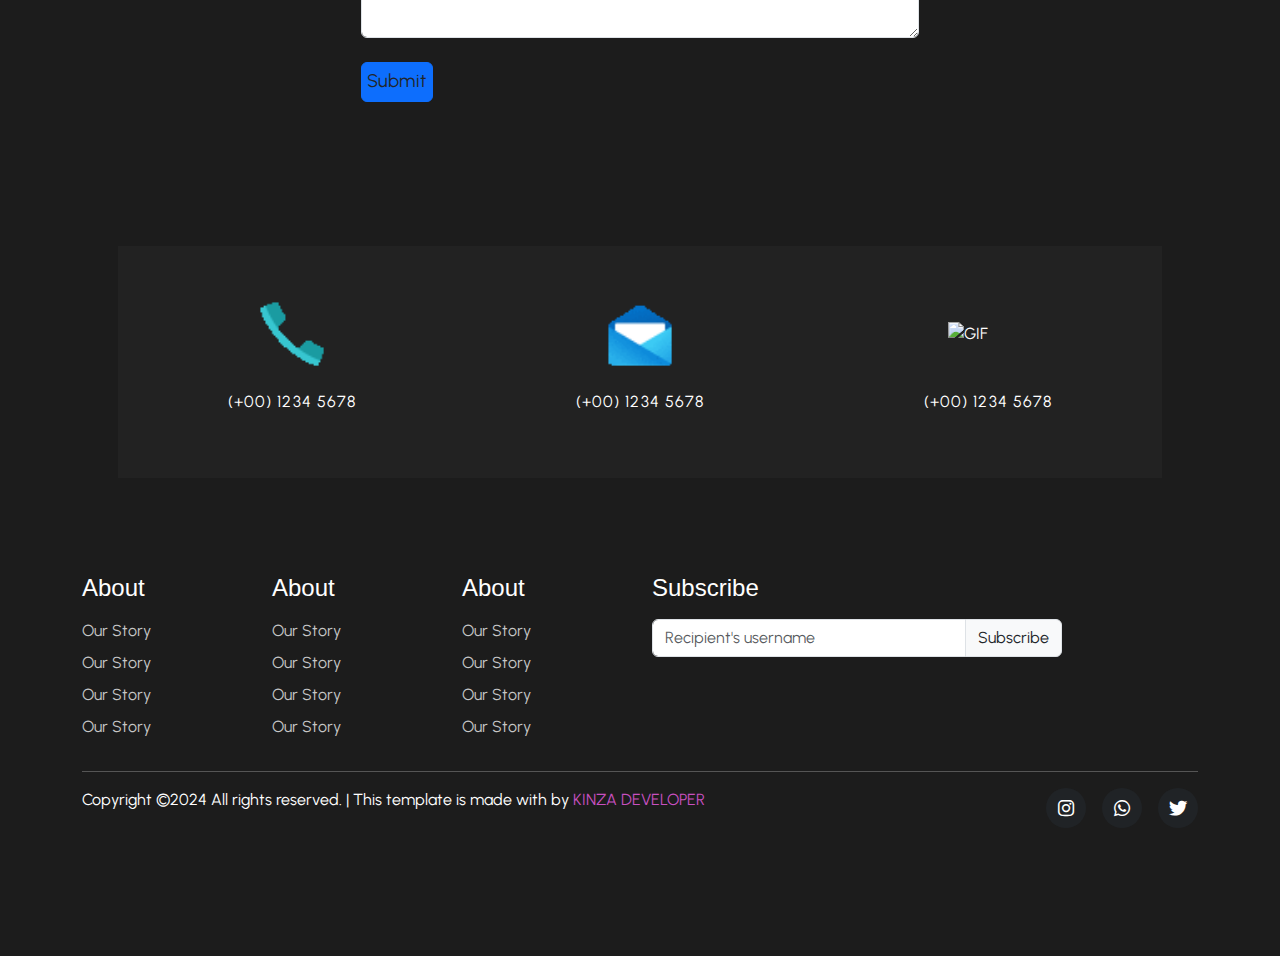
==== commit 6a2d9aea: "new changes" ====
--- a/index.html
+++ b/index.html
@@ -69,7 +69,7 @@
                     <p class="mt-3 mb-5 para-width text-light-grey">Lorem ipsum dolor sit amet consectetur adipisicing
                         elit. Cum iure obcaecati om Lorem ipsum dol
                         Lorem ipsum dolor sit amet consectetur.</p>
-                    <div class="text-center w-100 text-md-start">
+                    <div class="text-center w-100 text-md-center">
                         <button class="text-capitalize btn btn-primary px-5 py-2 mt-0 mx-4 mb-5" data-bs-toggle="tooltip"
                             data-bs-title="contact us">contact us</button>
                     </div>
--- a/assets/css/styles.css
+++ b/assets/css/styles.css
@@ -77,6 +77,7 @@
 }
 .hero-section h1{
     font-size: 3.4rem;
+    margin-top: -5rem;
 }
 .bg-main{
     height: 100%;
@@ -134,6 +135,7 @@
     }
     .hero-section h1{
         font-size: 2rem;
+        margin-top: 1rem;
     }
     .navbar-toggler{
         border-color: var( --bs-main-color);
